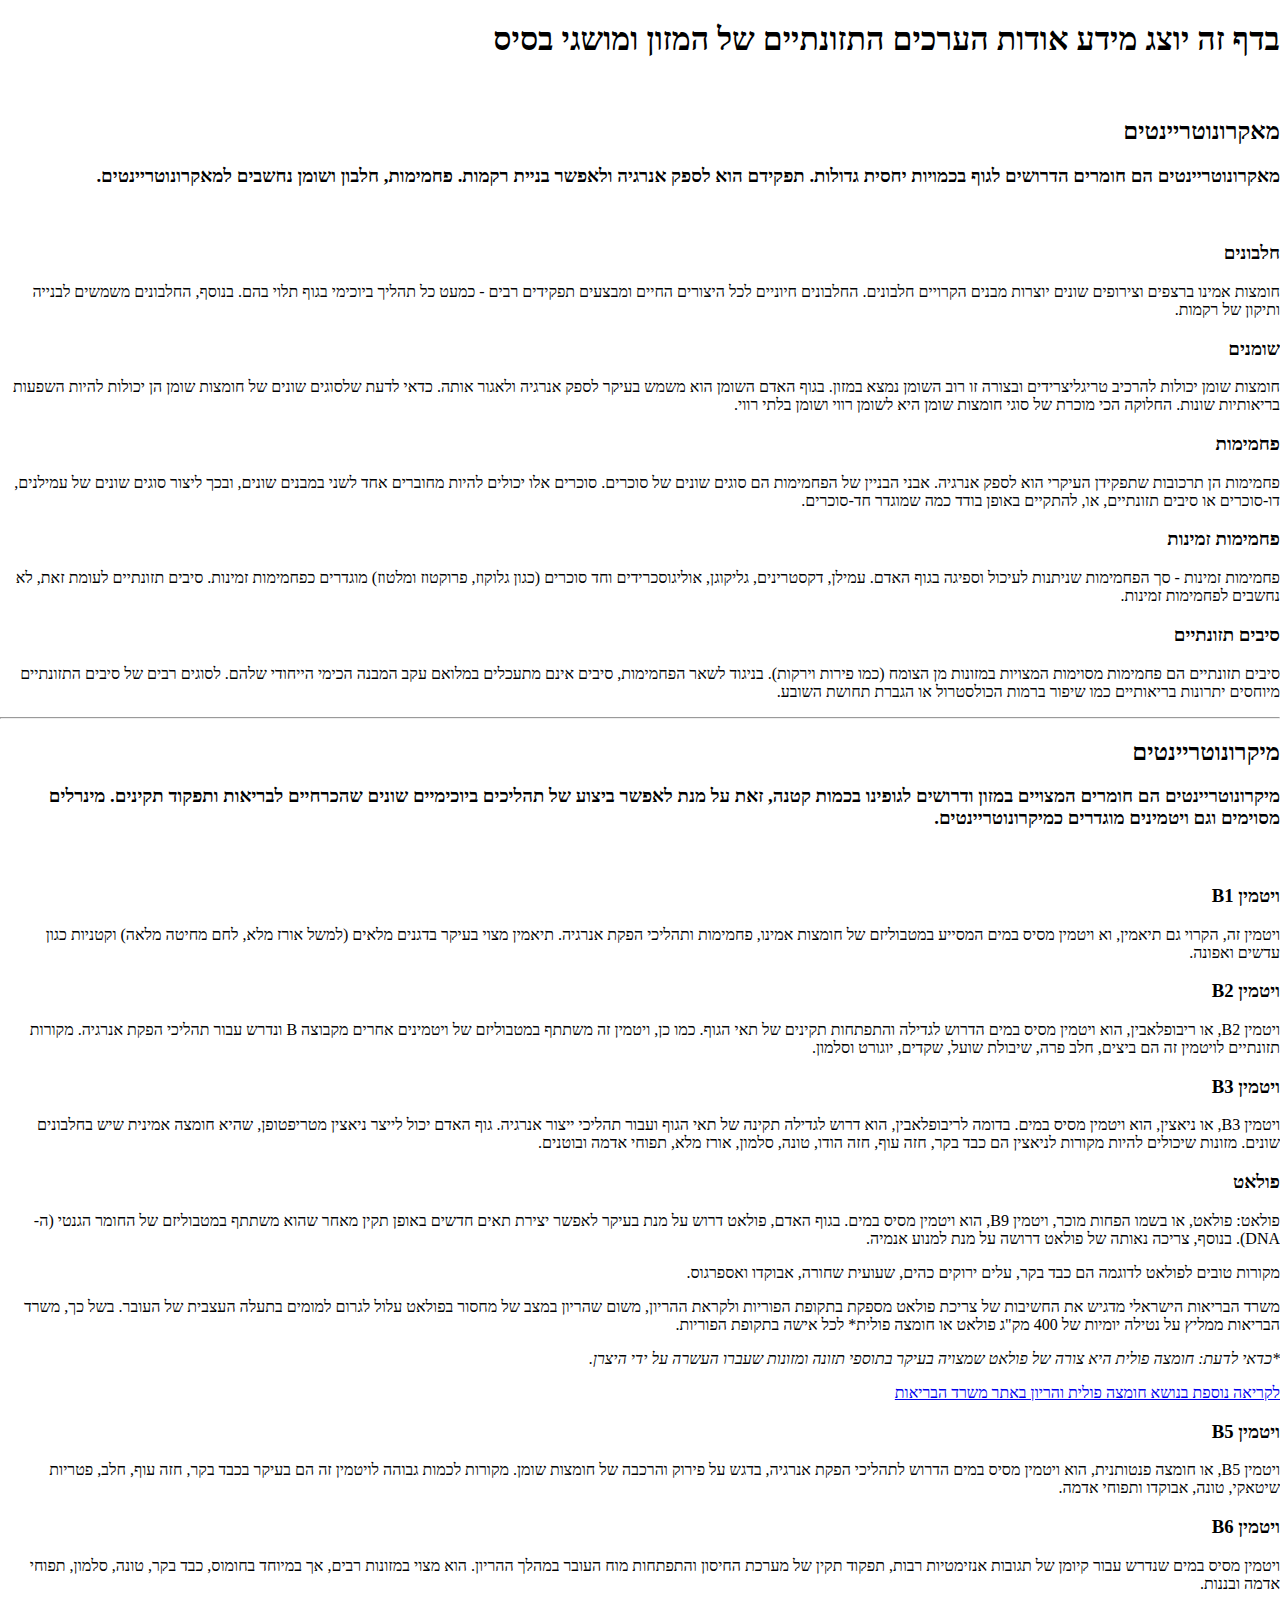
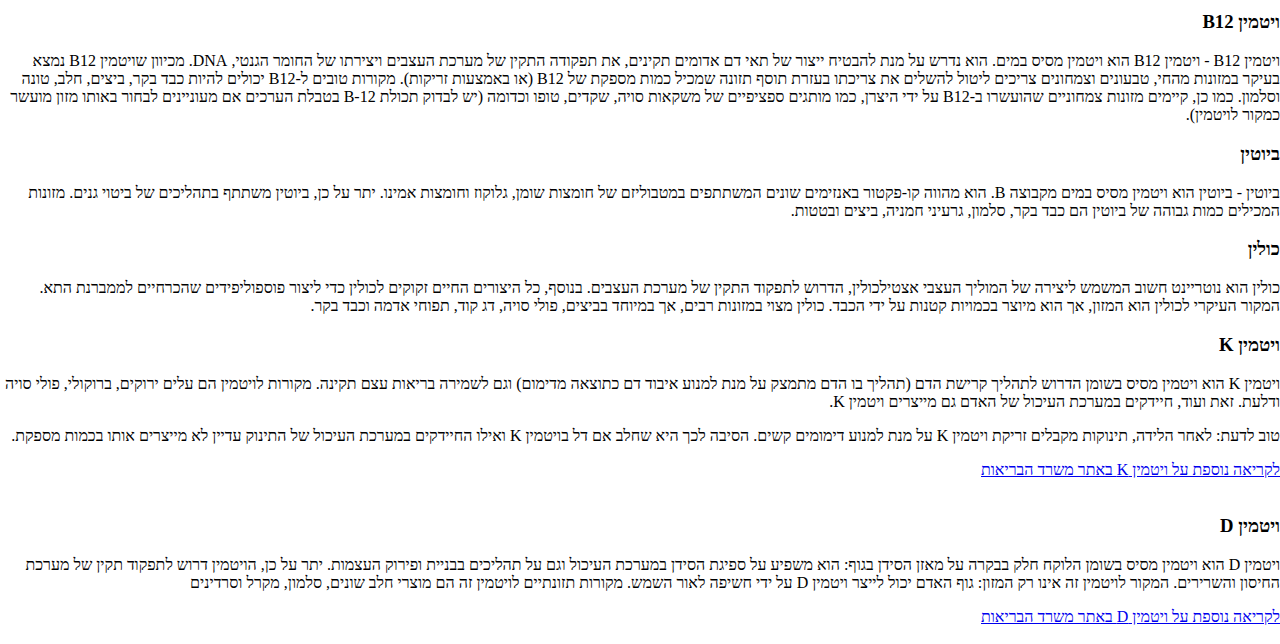
==== index.html @ 9c92abe2 "last yuval changes" ====
<!DOCTYPE html>
<html>

<head>
  <meta charset="utf-8">
  <meta name="viewport" content="width=device-width">
  <title>ויטמינים ומינרלים</title>
  <link href="style.css" rel="stylesheet" type="text/css" />
</head>

<body dir="rtl">
  <h1>בדף זה יוצג מידע אודות הערכים התזונתיים של המזון ומושגי בסיס</h1> <br>
  <h2>מאקרונוטריינטים</h2>
  <h3>מאקרונוטריינטים הם חומרים הדרושים לגוף בכמויות יחסית גדולות. תפקידם הוא לספק אנרגיה ולאפשר בניית רקמות. פחמימות, חלבון ושומן נחשבים למאקרונוטריינטים. 
</h3>
  <br>
  
  <h3>חלבונים</h3>
  <p>חומצות אמינו ברצפים וצירופים שונים יוצרות מבנים הקרויים חלבונים. החלבונים חיוניים לכל היצורים החיים ומבצעים תפקידים רבים - כמעט כל תהליך ביוכימי בגוף תלוי בהם. בנוסף, החלבונים משמשים לבנייה ותיקון של רקמות. </p>
  <h3>שומנים</h3>
  <p> חומצות שומן יכולות להרכיב טריגליצרידים ובצורה זו רוב השומן נמצא במזון. בגוף האדם השומן הוא משמש בעיקר לספק אנרגיה ולאגור אותה. כדאי לדעת שלסוגים שונים של חומצות שומן הן יכולות להיות השפעות בריאותיות שונות. החלוקה הכי מוכרת של סוגי חומצות שומן היא לשומן רווי ושומן בלתי רווי. </p>
  <h3>פחמימות</h3>
  <p>פחמימות הן תרכובות שתפקידן העיקרי הוא לספק אנרגיה. אבני הבניין של הפחמימות הם סוגים שונים של סוכרים. סוכרים אלו יכולים להיות מחוברים אחד לשני במבנים שונים, ובכך ליצור סוגים שונים של עמילנים, דו-סוכרים או סיבים תזונתיים, או, להתקיים באופן בודד כמה שמוגדר חד-סוכרים.  </p>
<h3>פחמימות זמינות</h3>
  <p>פחמימות זמינות - סך הפחמימות שניתנות לעיכול וספיגה בגוף האדם. עמילן, דקסטרינים, גליקוגן, אוליגוסכרידים וחד סוכרים (כגון גלוקוז, פרוקטוז ומלטוז) מוגדרים כפחמימות זמינות. סיבים תזונתיים לעומת זאת, לא נחשבים לפחמימות זמינות.   </p>
  <h3>סיבים תזונתיים</h3>
  <p>סיבים תזונתיים הם פחמימות מסוימות המצויות במזונות מן הצומח (כמו פירות וירקות). בניגוד לשאר הפחמימות, סיבים אינם מתעכלים במלואם עקב המבנה הכימי הייחודי שלהם. לסוגים רבים של סיבים התזונתיים מיוחסים יתרונות בריאותיים כמו שיפור ברמות הכולסטרול או הגברת תחושת השובע.</p>
  
  <hr>
  <h2>מיקרונוטריינטים</h2>
  <h3>מיקרונוטריינטים הם חומרים המצויים במזון ודרושים לגופינו בכמות קטנה, זאת על מנת לאפשר ביצוע של תהליכים ביוכימיים שונים שהכרחיים לבריאות ותפקוד תקינים. מינרלים מסוימים וגם ויטמינים מוגדרים כמיקרונוטריינטים.</h3>
  <br>
  <h3>ויטמין B1</h3>
  <p>ויטמין זה, הקרוי גם תיאמין, וא ויטמין מסיס במים המסייע במטבוליזם של חומצות אמינו, פחמימות ותהליכי הפקת אנרגיה. תיאמין מצוי בעיקר בדגנים מלאים (למשל אורז מלא, לחם מחיטה מלאה) וקטניות כגון עדשים ואפונה.</p>
  <h3>ויטמין B2</h3>
  <p>ויטמין B2, או ריבופלאבין, הוא ויטמין מסיס במים הדרוש לגדילה והתפתחות תקינים של תאי הגוף. כמו כן, ויטמין זה משתתף במטבוליזם של ויטמינים אחרים מקבוצה B ונדרש עבור תהליכי הפקת אנרגיה. מקורות תזונתיים לויטמין זה הם ביצים, חלב פרה, שיבולת שועל, שקדים, יוגורט וסלמון. 
</p>
  <h3>ויטמין B3</h3>
  <p>ויטמין B3, או ניאצין, הוא ויטמין מסיס במים. בדומה לריבופלאבין, הוא דרוש לגדילה תקינה של תאי הגוף ועבור תהליכי ייצור אנרגיה. גוף האדם יכול לייצר ניאצין מטריפטופן, שהיא חומצה אמינית שיש בחלבונים שונים. מזונות שיכולים להיות מקורות לניאצין הם כבד בקר, חזה עוף, חזה הודו, טונה, סלמון, אורז מלא, תפוחי אדמה ובוטנים. </p>
  <h3>פולאט</h3>
  <p>פולאט: פולאט, או בשמו הפחות מוכר, ויטמין B9, הוא ויטמין מסיס במים. בגוף האדם, פולאט דרוש על מנת בעיקר לאפשר יצירת תאים חדשים באופן תקין מאחר שהוא משתתף במטבוליזם של החומר הגנטי (ה-DNA). בנוסף, צריכה נאותה של פולאט דרושה על מנת למנוע אנמיה. 
</p>
  <p>מקורות טובים לפולאט לדוגמה הם כבד בקר, עלים ירוקים כהים, שעועית שחורה, אבוקדו ואספרגוס. 
</p>
  <p>משרד הבריאות הישראלי מדגיש את החשיבות של צריכת פולאט מספקת בתקופת הפוריות ולקראת ההריון, משום שהריון במצב של מחסור בפולאט עלול לגרום למומים בתעלה העצבית של העובר. בשל כך, משרד הבריאות ממליץ על נטילה יומיות של 400 מק"ג פולאט או חומצה פולית* לכל אישה בתקופת הפוריות. 
</p>
  <p><i>*כדאי לדעת: חומצה פולית היא צורה של פולאט שמצויה בעיקר בתוספי תזונה ומזונות שעברו העשרה על ידי היצרן. 
</i></p> 
  <a href="https://www.health.gov.il/Subjects/pregnancy/before_pregnancy/FolicAcid/Pages/Folic_Acid_prevent_fetal_malformations.aspx" target="_blank">לקריאה נוספת בנושא חומצה פולית והריון באתר משרד הבריאות</a>
  <h3>ויטמין B5</h3>
  <p>ויטמין B5, או חומצה פנטותנית, הוא ויטמין מסיס במים הדרוש לתהליכי הפקת אנרגיה, בדגש על פירוק והרכבה של חומצות שומן. מקורות לכמות גבוהה לויטמין זה הם בעיקר בכבד בקר, חזה עוף, חלב, פטריות שיטאקי, טונה, אבוקדו ותפוחי אדמה. 
</p>
  <h3>ויטמין B6</h3>
  <p>ויטמין מסיס במים שנדרש עבור קיומן של תגובות אנזימטיות רבות, תפקוד תקין של מערכת החיסון והתפתחות מוח העובר במהלך ההריון. הוא מצוי במזונות רבים, אך במיוחד בחומוס, כבד בקר, טונה, סלמון, תפוחי אדמה ובננות. </p>
  <h3>ויטמין B12</h3>
  <p>ויטמין B12 - ויטמין B12 הוא ויטמין מסיס במים. הוא נדרש על מנת להבטיח ייצור של תאי דם אדומים תקינים, את תפקודה התקין של מערכת העצבים ויצירתו של החומר הגנטי, DNA. מכיוון שויטמין B12 נמצא בעיקר במזונות מהחי, טבעונים וצמחונים צריכים ליטול להשלים את צריכתו בעזרת תוסף תזונה שמכיל כמות מספקת של B12 (או באמצעות זריקות). מקורות טובים ל-B12 יכולים להיות כבד בקר, ביצים, חלב, טונה וסלמון. כמו כן, קיימים מזונות צמחוניים שהועשרו ב-B12 על ידי היצרן, כמו מותגים ספציפיים של משקאות סויה, שקדים, טופו וכדומה (יש לבדוק תכולת B-12 בטבלת הערכים אם מעוניינים לבחור באותו מזון מועשר כמקור לויטמין).</p>
  <h3>ביוטין</h3>
  <p>ביוטין - ביוטין הוא ויטמין מסיס במים מקבוצה B. הוא מהווה קו-פקטור באנזימים שונים המשתתפים במטבוליזם של חומצות שומן, גלוקוז וחומצות אמינו. יתר על כן, ביוטין משתתף בתהליכים של ביטוי גנים. 
מזונות המכילים כמות גבוהה של ביוטין הם כבד בקר, סלמון, גרעיני חמניה, ביצים ובטטות.  
</p>
  <h3>כולין</h3>
  <p>כולין הוא נוטריינט חשוב המשמש ליצירה של המוליך העצבי אצטילכולין, הדרוש לתפקוד התקין של מערכת העצבים. בנוסף, כל היצורים החיים זקוקים לכולין כדי ליצור פוספוליפידים שהכרחיים לממברנת התא. המקור העיקרי לכולין הוא המזון, אך הוא מיוצר בכמויות קטנות על ידי הכבד. כולין מצוי במזונות רבים, אך במיוחד בביצים, פולי סויה, דג קוד, תפוחי אדמה וכבד בקר.</p>
  <h3>ויטמין K</h3>
  <p>ויטמין K הוא ויטמין מסיס בשומן הדרוש לתהליך קרישת הדם (תהליך בו הדם מתמצק על מנת למנוע איבוד דם כתוצאה מדימום) וגם לשמירה בריאות עצם תקינה. 
מקורות לויטמין הם עלים ירוקים, ברוקולי, פולי סויה ודלעת. זאת ועוד, חיידקים במערכת העיכול של האדם גם מייצרים ויטמין K.
</p>
  <p>טוב לדעת: לאחר הלידה, תינוקות מקבלים זריקת ויטמין K על מנת למנוע דימומים קשים. הסיבה לכך היא שחלב אם דל בויטמין K ואילו החיידקים במערכת העיכול של התינוק עדיין לא מייצרים אותו בכמות מספקת.</p>
  <a href="https://www.health.gov.il/Subjects/pregnancy/Childbirth/birthday/Pages/vitamin_k.aspx" target="_blank">לקריאה נוספת על ויטמין K באתר משרד הבריאות</a>
  <br><br>
  <h3>ויטמין D</h3>
  <p>ויטמין D הוא ויטמין מסיס בשומן הלוקח חלק בבקרה על מאזן הסידן בגוף: הוא משפיע על ספיגת הסידן במערכת העיכול וגם על תהליכים בבניית ופירוק העצמות. יתר על כן, הויטמין דרוש לתפקוד תקין של מערכת החיסון והשרירים. המקור לויטמין זה אינו רק המזון: גוף האדם יכול לייצר ויטמין D על ידי חשיפה לאור השמש. מקורות תזונתיים לויטמין זה הם מוצרי חלב שונים, סלמון, מקרל וסרדינים</p>
  <a href="https://www.health.gov.il/Subjects/infants/care/Pages/VitaminD.aspx" target="_blank">לקריאה נוספת על ויטמין D באתר משרד הבריאות</a>
  <br> <br>
  
  <script src="script.js"></script>
</body>

</html>
---- style.css ----
html, body {
  height: 100%;
  width: 100%;
}
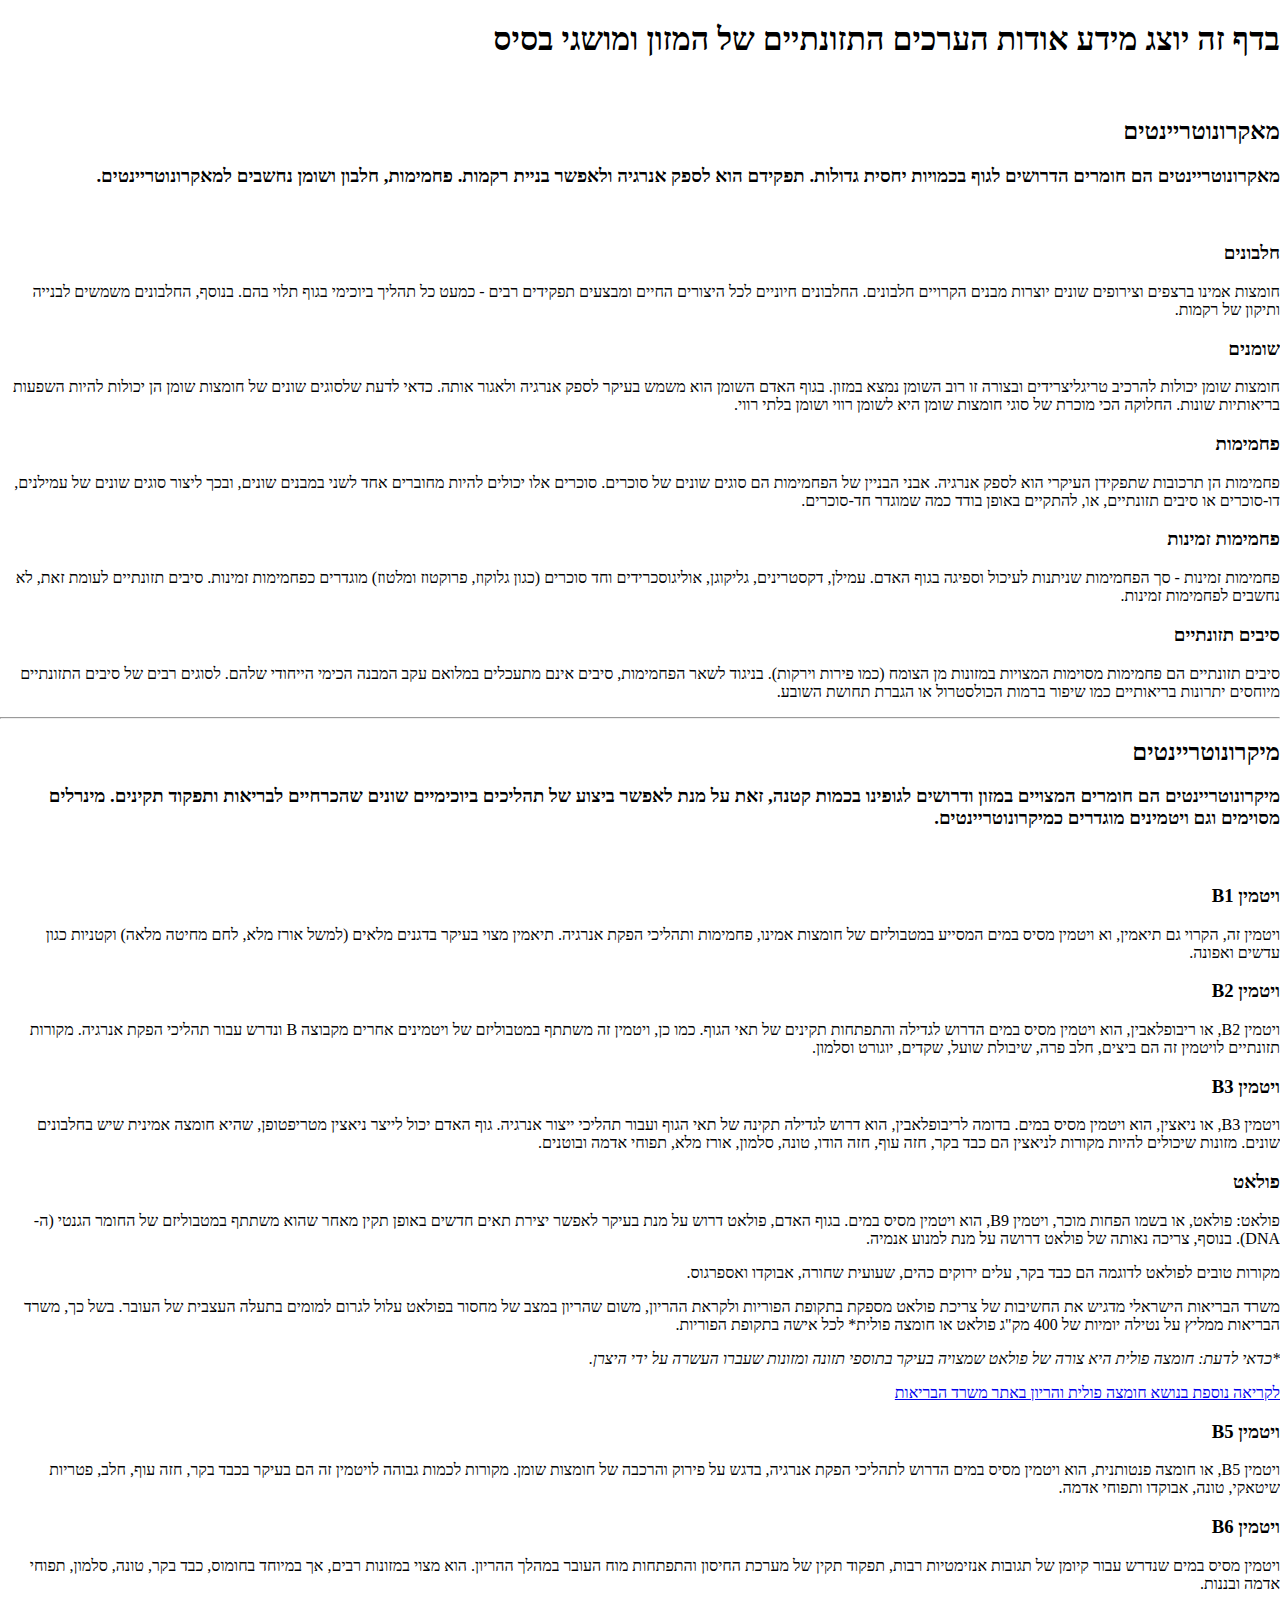
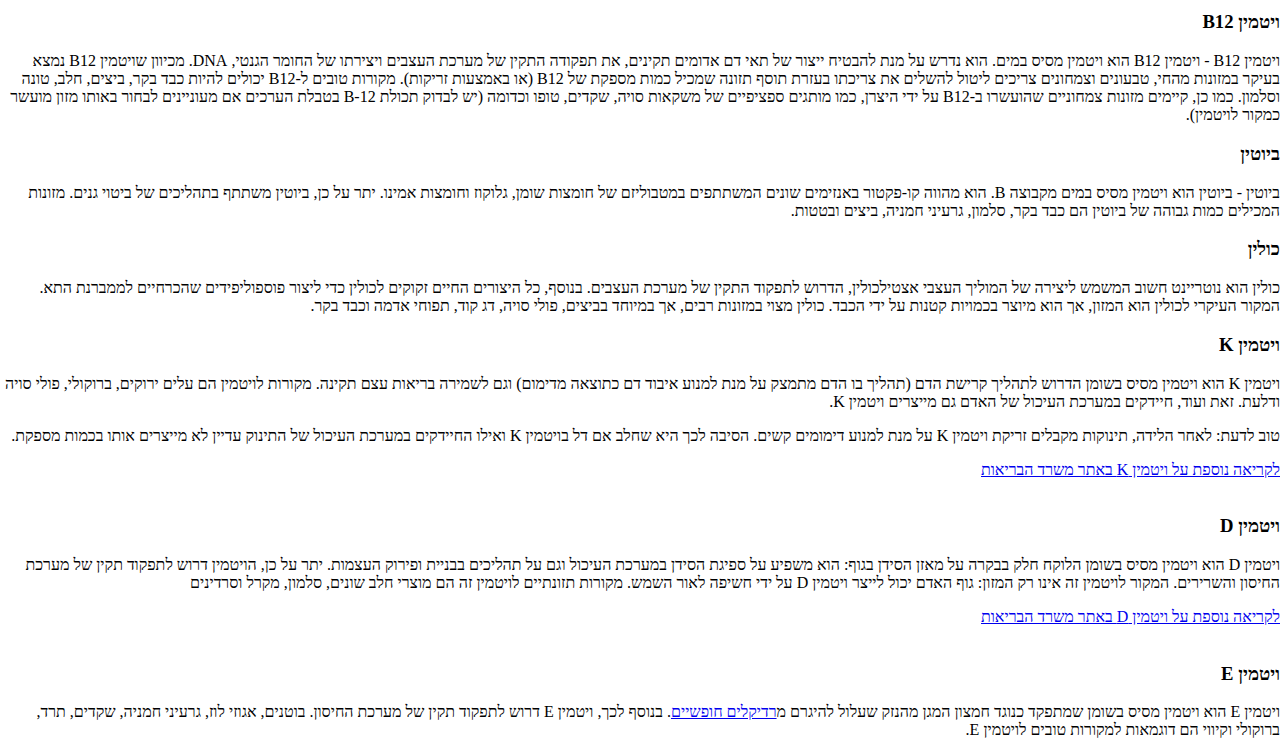
==== commit 89bcb6b4: "added vitamin E info with link to wikipedia article on free radicals." ====
--- a/index.html
+++ b/index.html
@@ -25,7 +25,6 @@
   <p>פחמימות זמינות - סך הפחמימות שניתנות לעיכול וספיגה בגוף האדם. עמילן, דקסטרינים, גליקוגן, אוליגוסכרידים וחד סוכרים (כגון גלוקוז, פרוקטוז ומלטוז) מוגדרים כפחמימות זמינות. סיבים תזונתיים לעומת זאת, לא נחשבים לפחמימות זמינות.   </p>
   <h3>סיבים תזונתיים</h3>
   <p>סיבים תזונתיים הם פחמימות מסוימות המצויות במזונות מן הצומח (כמו פירות וירקות). בניגוד לשאר הפחמימות, סיבים אינם מתעכלים במלואם עקב המבנה הכימי הייחודי שלהם. לסוגים רבים של סיבים התזונתיים מיוחסים יתרונות בריאותיים כמו שיפור ברמות הכולסטרול או הגברת תחושת השובע.</p>
-  
   <hr>
   <h2>מיקרונוטריינטים</h2>
   <h3>מיקרונוטריינטים הם חומרים המצויים במזון ודרושים לגופינו בכמות קטנה, זאת על מנת לאפשר ביצוע של תהליכים ביוכימיים שונים שהכרחיים לבריאות ותפקוד תקינים. מינרלים מסוימים וגם ויטמינים מוגדרים כמיקרונוטריינטים.</h3>
@@ -71,6 +70,14 @@
   <p>ויטמין D הוא ויטמין מסיס בשומן הלוקח חלק בבקרה על מאזן הסידן בגוף: הוא משפיע על ספיגת הסידן במערכת העיכול וגם על תהליכים בבניית ופירוק העצמות. יתר על כן, הויטמין דרוש לתפקוד תקין של מערכת החיסון והשרירים. המקור לויטמין זה אינו רק המזון: גוף האדם יכול לייצר ויטמין D על ידי חשיפה לאור השמש. מקורות תזונתיים לויטמין זה הם מוצרי חלב שונים, סלמון, מקרל וסרדינים</p>
   <a href="https://www.health.gov.il/Subjects/infants/care/Pages/VitaminD.aspx" target="_blank">לקריאה נוספת על ויטמין D באתר משרד הבריאות</a>
   <br> <br>
+  <h3>ויטמין E</h3>
+  <p>ויטמין E הוא ויטמין מסיס בשומן שמתפקד כנוגד חמצון המגן מהנזק שעלול להיגרם מ<a href="https://he.wikipedia.org/wiki/%D7%A8%D7%93%D7%99%D7%A7%D7%9C%D7%99%D7%9D_%D7%97%D7%95%D7%A4%D7%A9%D7%99%D7%99%D7%9D" target="_blank">רדיקלים חופשיים</a>. בנוסף לכך, ויטמין E דרוש לתפקוד תקין של מערכת החיסון. בוטנים, אגוזי לוז, גרעיני חמניה, שקדים, תרד, ברוקולי וקיווי הם דוגמאות למקורות טובים לויטמין E. 
+</p>
+  
+  
+  
+  
+  
   
   <script src="script.js"></script>
 </body>
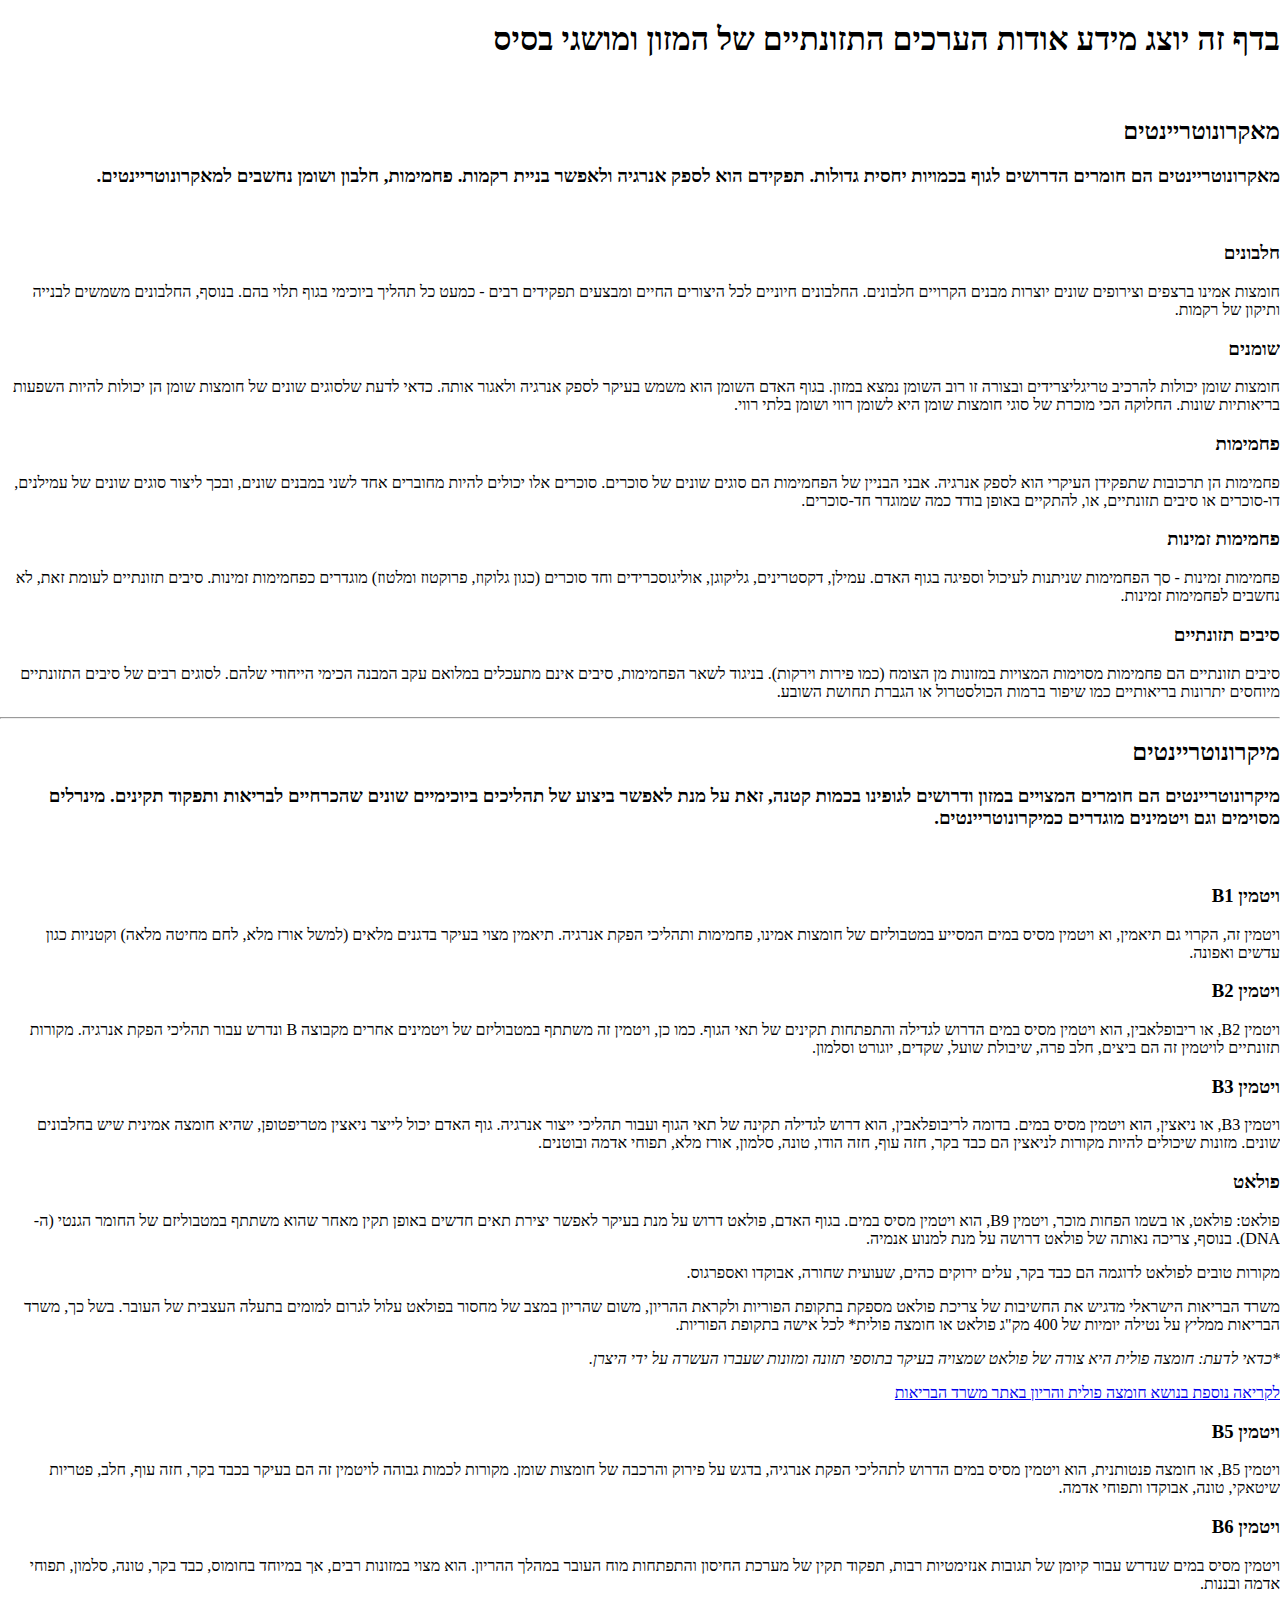
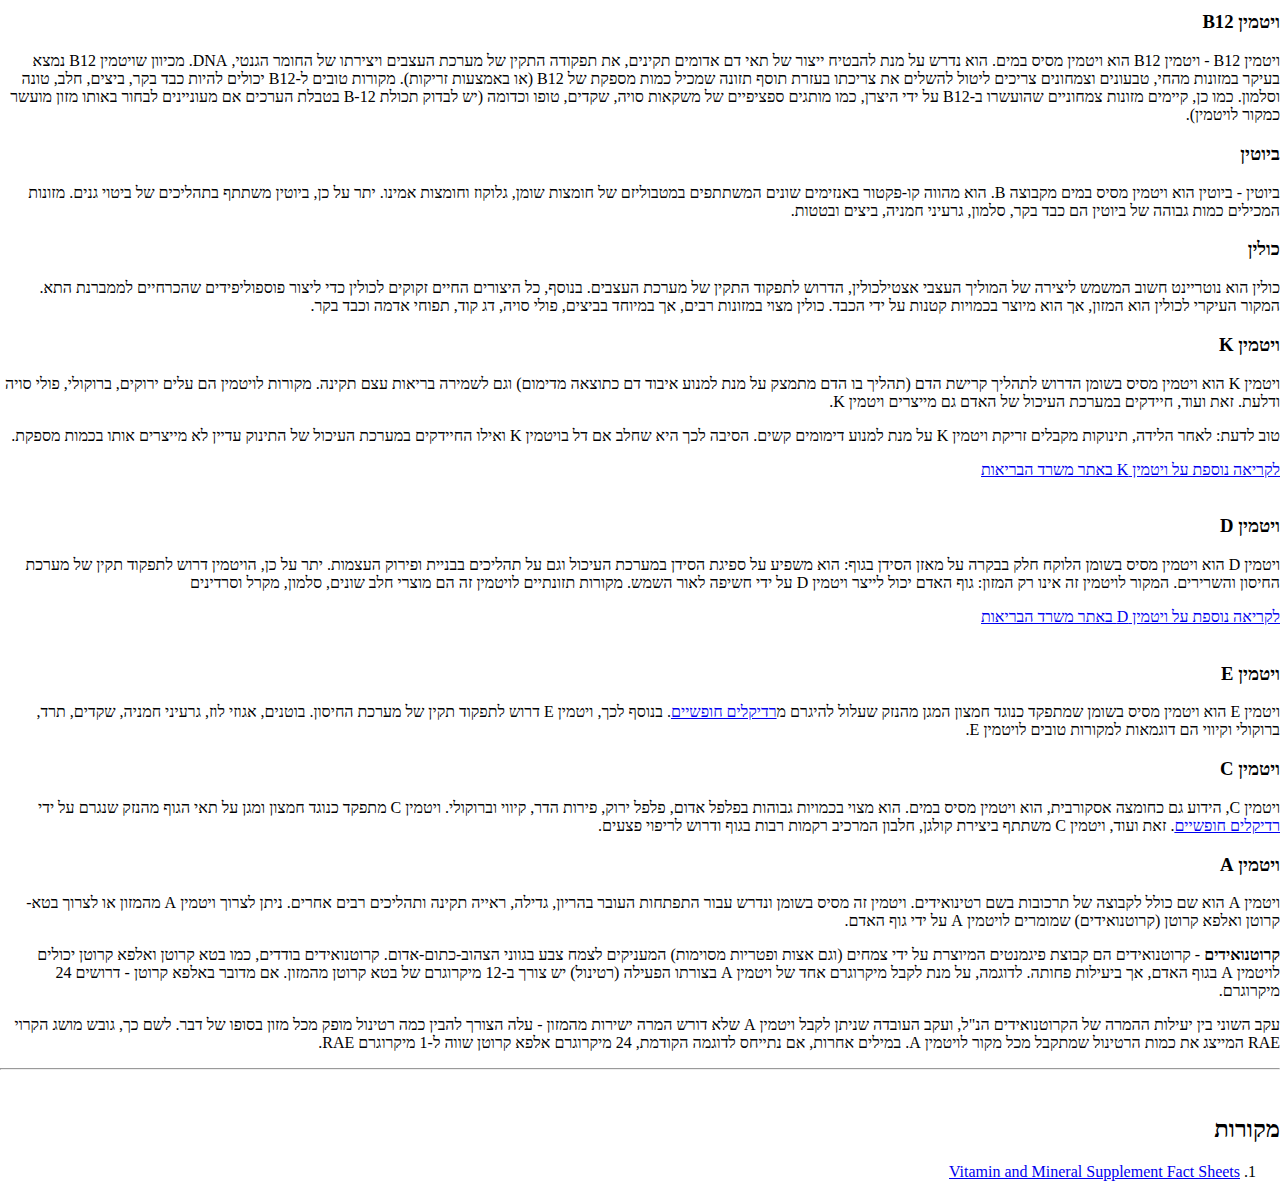
==== commit a0d8074e: "vitamin a info + reference list added" ====
--- a/index.html
+++ b/index.html
@@ -73,7 +73,19 @@
   <h3>ויטמין E</h3>
   <p>ויטמין E הוא ויטמין מסיס בשומן שמתפקד כנוגד חמצון המגן מהנזק שעלול להיגרם מ<a href="https://he.wikipedia.org/wiki/%D7%A8%D7%93%D7%99%D7%A7%D7%9C%D7%99%D7%9D_%D7%97%D7%95%D7%A4%D7%A9%D7%99%D7%99%D7%9D" target="_blank">רדיקלים חופשיים</a>. בנוסף לכך, ויטמין E דרוש לתפקוד תקין של מערכת החיסון. בוטנים, אגוזי לוז, גרעיני חמניה, שקדים, תרד, ברוקולי וקיווי הם דוגמאות למקורות טובים לויטמין E. 
 </p>
-  
+  <h3>ויטמין C</h3>
+  <p>ויטמין C, הידוע גם כחומצה אסקורבית, הוא ויטמין מסיס במים. הוא מצוי בכמויות גבוהות בפלפל אדום, פלפל ירוק, פירות הדר, קיווי וברוקולי. ויטמין C מתפקד כנוגד חמצון ומגן על תאי הגוף מהנזק שנגרם על ידי <a href="https://he.wikipedia.org/wiki/%D7%A8%D7%93%D7%99%D7%A7%D7%9C%D7%99%D7%9D_%D7%97%D7%95%D7%A4%D7%A9%D7%99%D7%99%D7%9D" target="_blank">רדיקלים חופשיים</a>. זאת ועוד, ויטמין C משתתף ביצירת קולגן, חלבון המרכיב רקמות רבות בגוף ודרוש לריפוי פצעים.</p>
+  <h3>ויטמין A</h3>
+  <p>ויטמין A הוא שם כולל לקבוצה של תרכובות בשם רטינואידים. ויטמין זה מסיס בשומן ונדרש עבור התפתחות העובר בהריון, גדילה, ראייה תקינה ותהליכים רבים אחרים. ניתן לצרוך ויטמין A מהמזון או לצרוך בטא-קרוטן ואלפא קרוטן (קרוטנואידים) שמומרים לויטמין A על ידי גוף האדם. </p>
+  <p><strong>קרוטנואידים</strong> - קרוטנואידים הם קבוצת פיגמנטים המיוצרת על ידי צמחים (וגם אצות ופטריות מסוימות) המעניקים לצמח צבע בגווני הצהוב-כתום-אדום. קרוטנואידים בודדים, כמו בטא קרוטן ואלפא קרוטן יכולים לויטמין A בגוף האדם, אך ביעילות פחותה. לדוגמה, על מנת לקבל מיקרוגרם אחד של ויטמין A בצורתו הפעילה (רטינול) יש צורך ב-12 מיקרוגרם של בטא קרוטן מהמזון. אם מדובר באלפא קרוטן - דרושים 24 מיקרוגרם. </p>
+  <p>עקב השוני בין יעילות ההמרה של הקרוטנואידים הנ"ל, ועקב העובדה שניתן לקבל ויטמין A שלא דורש המרה ישירות מהמזון - עלה הצורך להבין כמה רטינול מופק מכל מזון בסופו של דבר. לשם כך, גובש מושג הקרוי RAE המייצג את כמות הרטינול שמתקבל מכל מקור לויטמין A. במילים אחרות, אם נתייחס לדוגמה הקודמת, 24 מיקרוגרם אלפא קרוטן שווה ל-1 מיקרוגרם RAE. 
+</p>
+  <hr><br>
+  <h2>מקורות</h2>
+  <ol>
+    <li><a href="https://ods.od.nih.gov/factsheets/list-VitaminsMinerals/" target="_blank">Vitamin and Mineral Supplement Fact Sheets
+</a></li>
+  </ol>
   
   
   
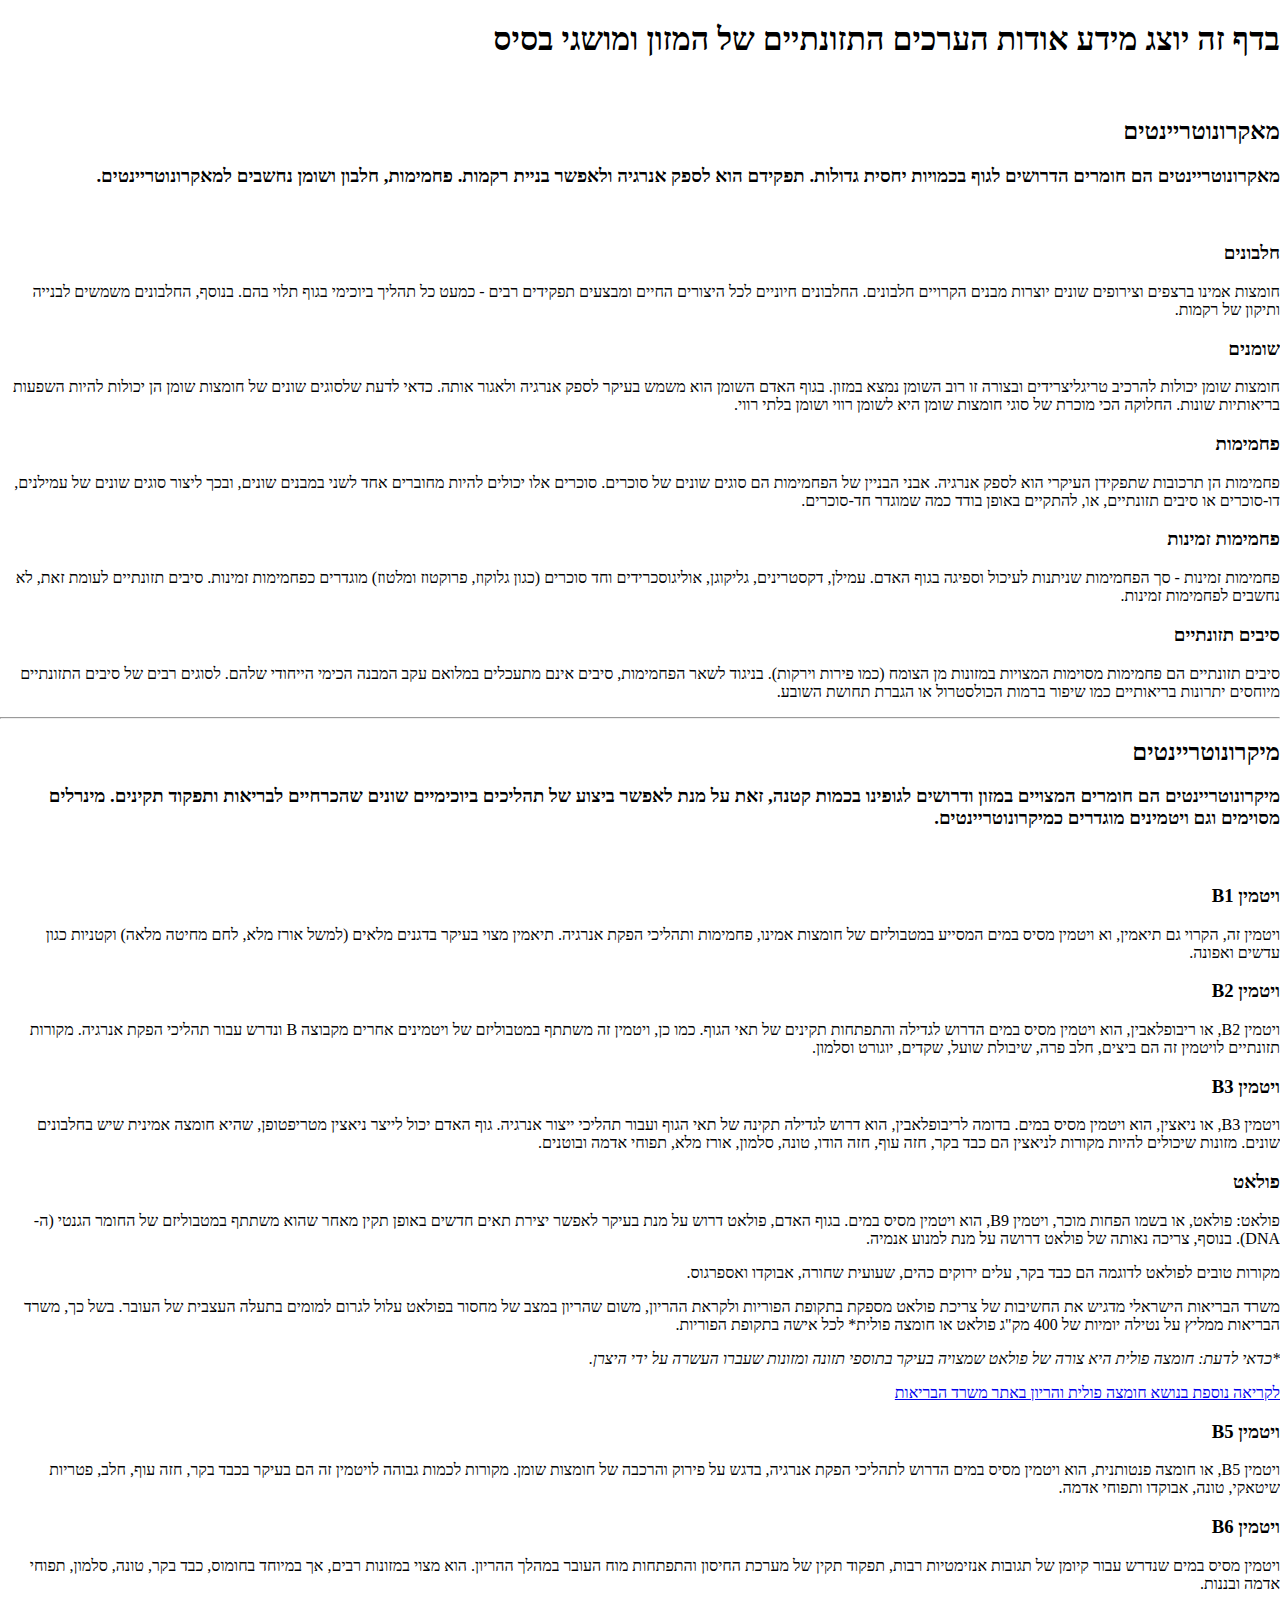
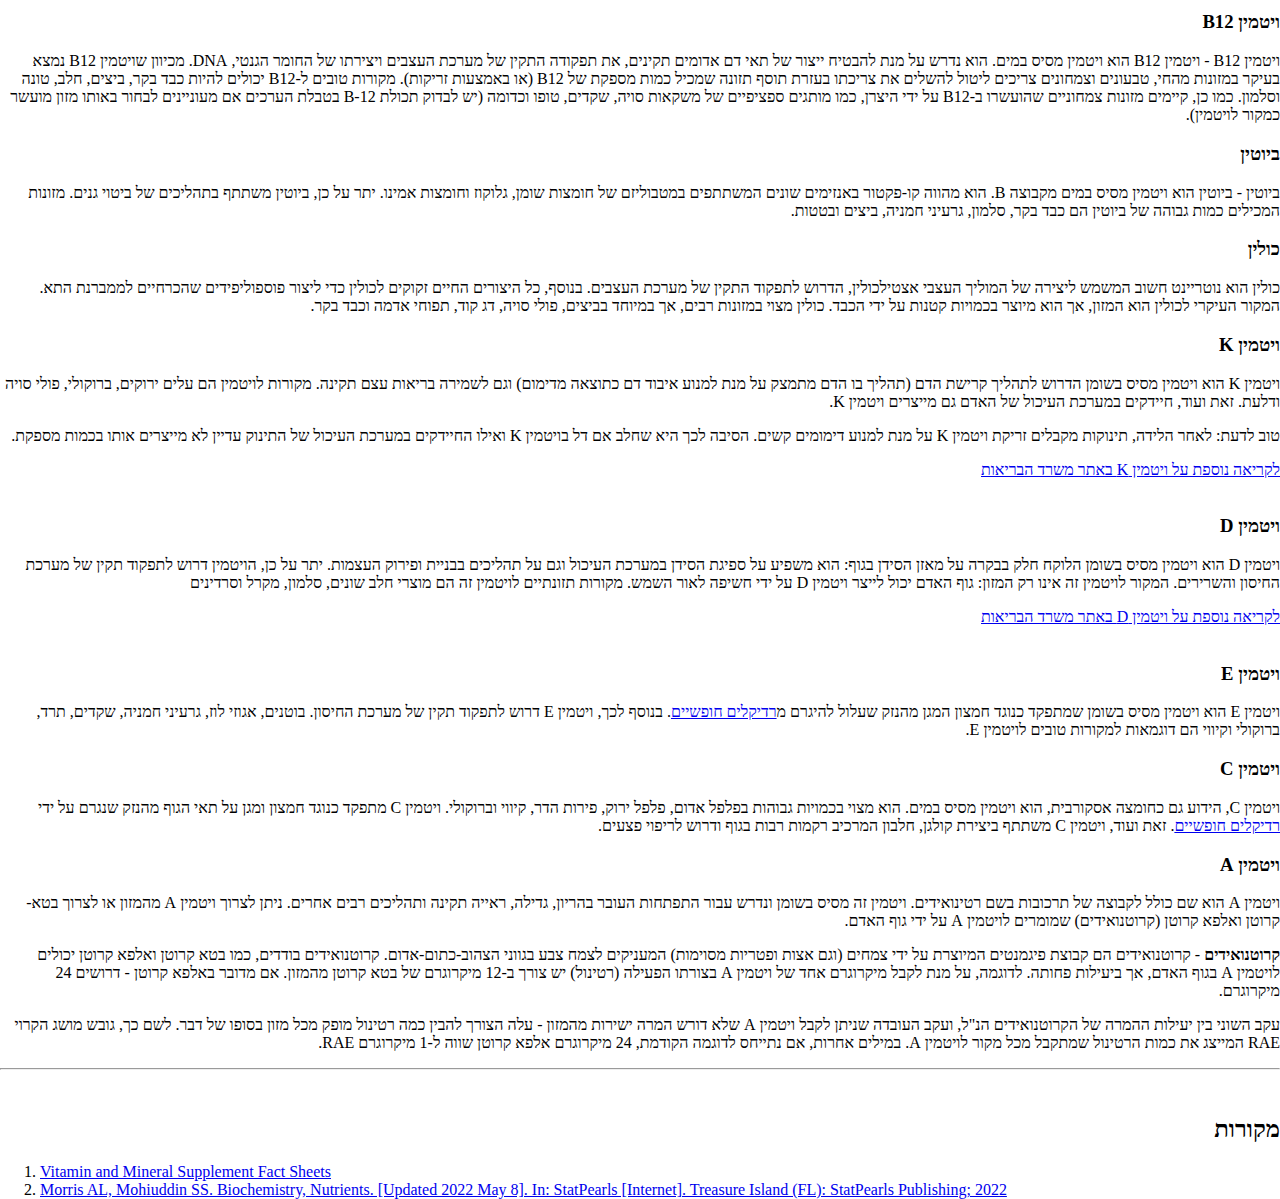
==== commit 68013beb: "added 1 more refernce to the list, changed direction of text of references list - now it is left to " ====
--- a/index.html
+++ b/index.html
@@ -82,8 +82,10 @@
 </p>
   <hr><br>
   <h2>מקורות</h2>
-  <ol>
+  <ol><ol dir="ltr">
     <li><a href="https://ods.od.nih.gov/factsheets/list-VitaminsMinerals/" target="_blank">Vitamin and Mineral Supplement Fact Sheets
+</a></li>
+    <li><a href="https://www.ncbi.nlm.nih.gov/books/NBK554545/" target="_blank">Morris AL, Mohiuddin SS. Biochemistry, Nutrients. [Updated 2022 May 8]. In: StatPearls [Internet]. Treasure Island (FL): StatPearls Publishing; 2022
 </a></li>
   </ol>
   
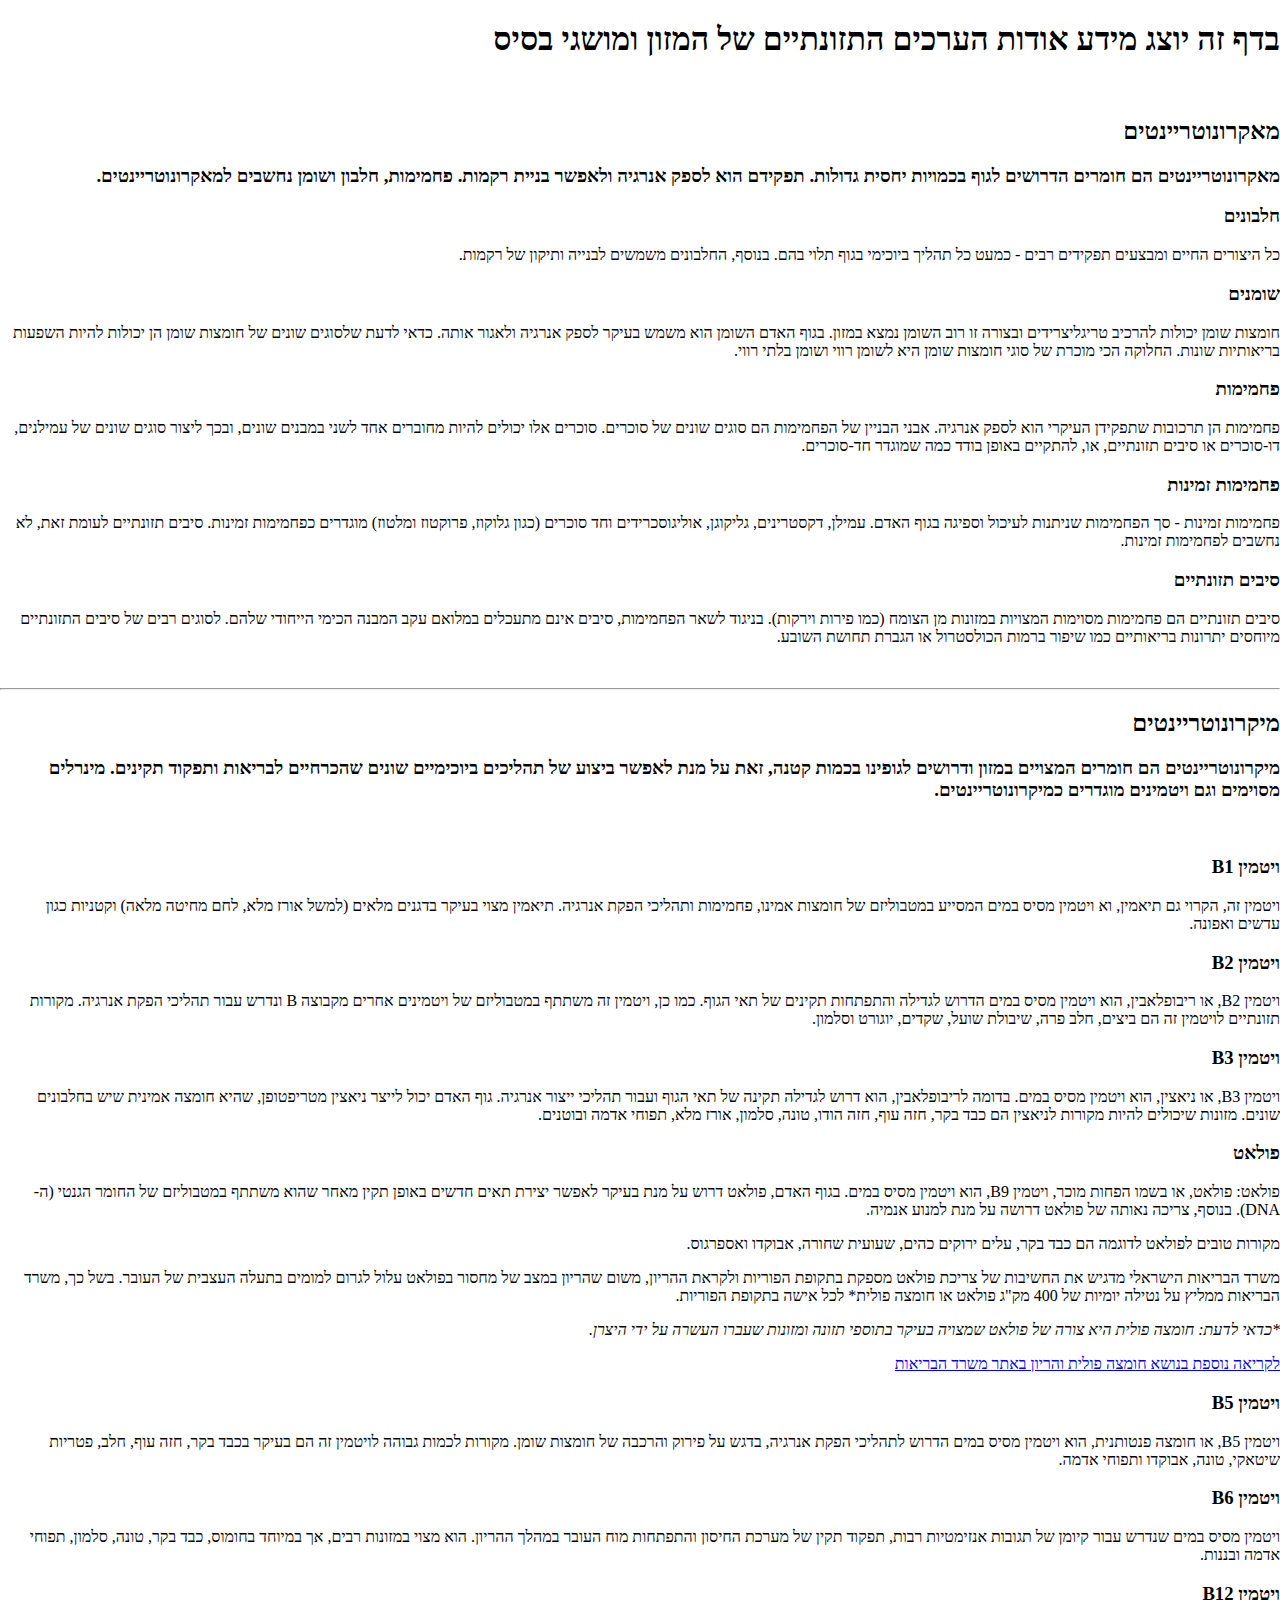
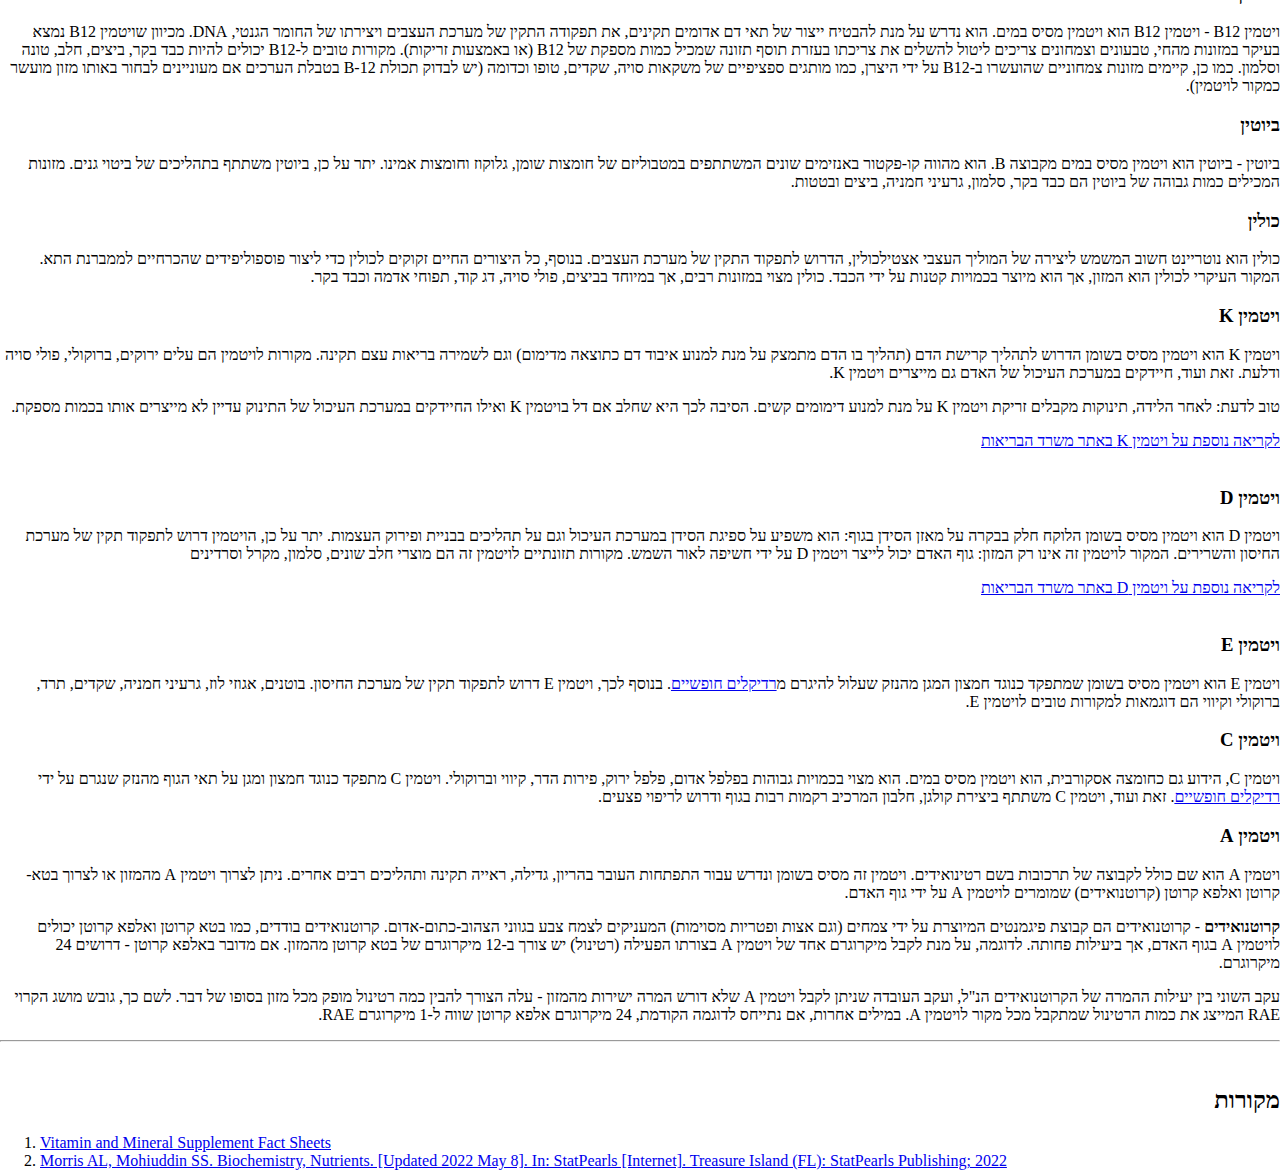
==== commit 5ee40d92: "add yuval changes" ====
--- a/index.html
+++ b/index.html
@@ -9,22 +9,49 @@
 </head>
 
 <body dir="rtl">
-  <h1>בדף זה יוצג מידע אודות הערכים התזונתיים של המזון ומושגי בסיס</h1> <br>
-  <h2>מאקרונוטריינטים</h2>
-  <h3>מאקרונוטריינטים הם חומרים הדרושים לגוף בכמויות יחסית גדולות. תפקידם הוא לספק אנרגיה ולאפשר בניית רקמות. פחמימות, חלבון ושומן נחשבים למאקרונוטריינטים. 
-</h3>
+ 
+  <!-- head short discption what this site is about -->
+  <div class="main-title">
+    <h1>בדף זה יוצג מידע אודות הערכים התזונתיים של המזון ומושגי בסיס</h1> <br>
+  </div>
+
+
+  <!-- macronutrient main-sub-heading -->
+  <section>
+    <!-- main description of macronutrient -->
+    <div class="heading-macronutrient">
+      <div class="main-sub-heading title-macronutrient">
+        <h2>מאקרונוטריינטים</h2>
+      </div>
+      <div class="macro-description">
+        <h3>מאקרונוטריינטים הם חומרים הדרושים לגוף בכמויות יחסית גדולות. תפקידם הוא לספק אנרגיה ולאפשר בניית רקמות. פחמימות, חלבון ושומן נחשבים למאקרונוטריינטים.</h3>
+      </div> 
+    </div>
+    
+    
+    <!-- components of macronutrients -->
+    <!-- protein -->
+    <h3>חלבונים</h3>
+    <p>כל היצורים החיים ומבצעים תפקידים רבים - כמעט כל תהליך ביוכימי בגוף תלוי בהם. בנוסף, החלבונים משמשים לבנייה ותיקון של רקמות.</p>
+    
+    <!-- fats -->
+    <h3>שומנים</h3>
+    <p> חומצות שומן יכולות להרכיב טריגליצרידים ובצורה זו רוב השומן נמצא במזון. בגוף האדם השומן הוא משמש בעיקר לספק אנרגיה ולאגור אותה. כדאי לדעת שלסוגים שונים של חומצות שומן הן יכולות להיות השפעות בריאותיות שונות. החלוקה הכי מוכרת של סוגי חומצות שומן היא לשומן רווי ושומן בלתי רווי. </p>
+    
+    <!-- carbs -->
+    <h3>פחמימות</h3>
+    <p>פחמימות הן תרכובות שתפקידן העיקרי הוא לספק אנרגיה. אבני הבניין של הפחמימות הם סוגים שונים של סוכרים. סוכרים אלו יכולים להיות מחוברים אחד לשני במבנים שונים, ובכך ליצור סוגים שונים של עמילנים, דו-סוכרים או סיבים תזונתיים, או, להתקיים באופן בודד כמה שמוגדר חד-סוכרים.  </p>
+    
+    <!-- avilable carbs -->
+    <h3>פחמימות זמינות</h3>
+    <p>פחמימות זמינות - סך הפחמימות שניתנות לעיכול וספיגה בגוף האדם. עמילן, דקסטרינים, גליקוגן, אוליגוסכרידים וחד סוכרים (כגון גלוקוז, פרוקטוז ומלטוז) מוגדרים כפחמימות זמינות. סיבים תזונתיים לעומת זאת, לא נחשבים לפחמימות זמינות.   </p>
+    
+    <!-- fiber -->
+    <h3>סיבים תזונתיים</h3>
+    <p>סיבים תזונתיים הם פחמימות מסוימות המצויות במזונות מן הצומח (כמו פירות וירקות). בניגוד לשאר הפחמימות, סיבים אינם מתעכלים במלואם עקב המבנה הכימי הייחודי שלהם. לסוגים רבים של סיבים התזונתיים מיוחסים יתרונות בריאותיים כמו שיפור ברמות הכולסטרול או הגברת תחושת השובע.</p>
+  </section>
   <br>
   
-  <h3>חלבונים</h3>
-  <p>חומצות אמינו ברצפים וצירופים שונים יוצרות מבנים הקרויים חלבונים. החלבונים חיוניים לכל היצורים החיים ומבצעים תפקידים רבים - כמעט כל תהליך ביוכימי בגוף תלוי בהם. בנוסף, החלבונים משמשים לבנייה ותיקון של רקמות. </p>
-  <h3>שומנים</h3>
-  <p> חומצות שומן יכולות להרכיב טריגליצרידים ובצורה זו רוב השומן נמצא במזון. בגוף האדם השומן הוא משמש בעיקר לספק אנרגיה ולאגור אותה. כדאי לדעת שלסוגים שונים של חומצות שומן הן יכולות להיות השפעות בריאותיות שונות. החלוקה הכי מוכרת של סוגי חומצות שומן היא לשומן רווי ושומן בלתי רווי. </p>
-  <h3>פחמימות</h3>
-  <p>פחמימות הן תרכובות שתפקידן העיקרי הוא לספק אנרגיה. אבני הבניין של הפחמימות הם סוגים שונים של סוכרים. סוכרים אלו יכולים להיות מחוברים אחד לשני במבנים שונים, ובכך ליצור סוגים שונים של עמילנים, דו-סוכרים או סיבים תזונתיים, או, להתקיים באופן בודד כמה שמוגדר חד-סוכרים.  </p>
-<h3>פחמימות זמינות</h3>
-  <p>פחמימות זמינות - סך הפחמימות שניתנות לעיכול וספיגה בגוף האדם. עמילן, דקסטרינים, גליקוגן, אוליגוסכרידים וחד סוכרים (כגון גלוקוז, פרוקטוז ומלטוז) מוגדרים כפחמימות זמינות. סיבים תזונתיים לעומת זאת, לא נחשבים לפחמימות זמינות.   </p>
-  <h3>סיבים תזונתיים</h3>
-  <p>סיבים תזונתיים הם פחמימות מסוימות המצויות במזונות מן הצומח (כמו פירות וירקות). בניגוד לשאר הפחמימות, סיבים אינם מתעכלים במלואם עקב המבנה הכימי הייחודי שלהם. לסוגים רבים של סיבים התזונתיים מיוחסים יתרונות בריאותיים כמו שיפור ברמות הכולסטרול או הגברת תחושת השובע.</p>
   <hr>
   <h2>מיקרונוטריינטים</h2>
   <h3>מיקרונוטריינטים הם חומרים המצויים במזון ודרושים לגופינו בכמות קטנה, זאת על מנת לאפשר ביצוע של תהליכים ביוכימיים שונים שהכרחיים לבריאות ותפקוד תקינים. מינרלים מסוימים וגם ויטמינים מוגדרים כמיקרונוטריינטים.</h3>
@@ -92,7 +119,6 @@
   
   
   
-  
   <script src="script.js"></script>
 </body>
 
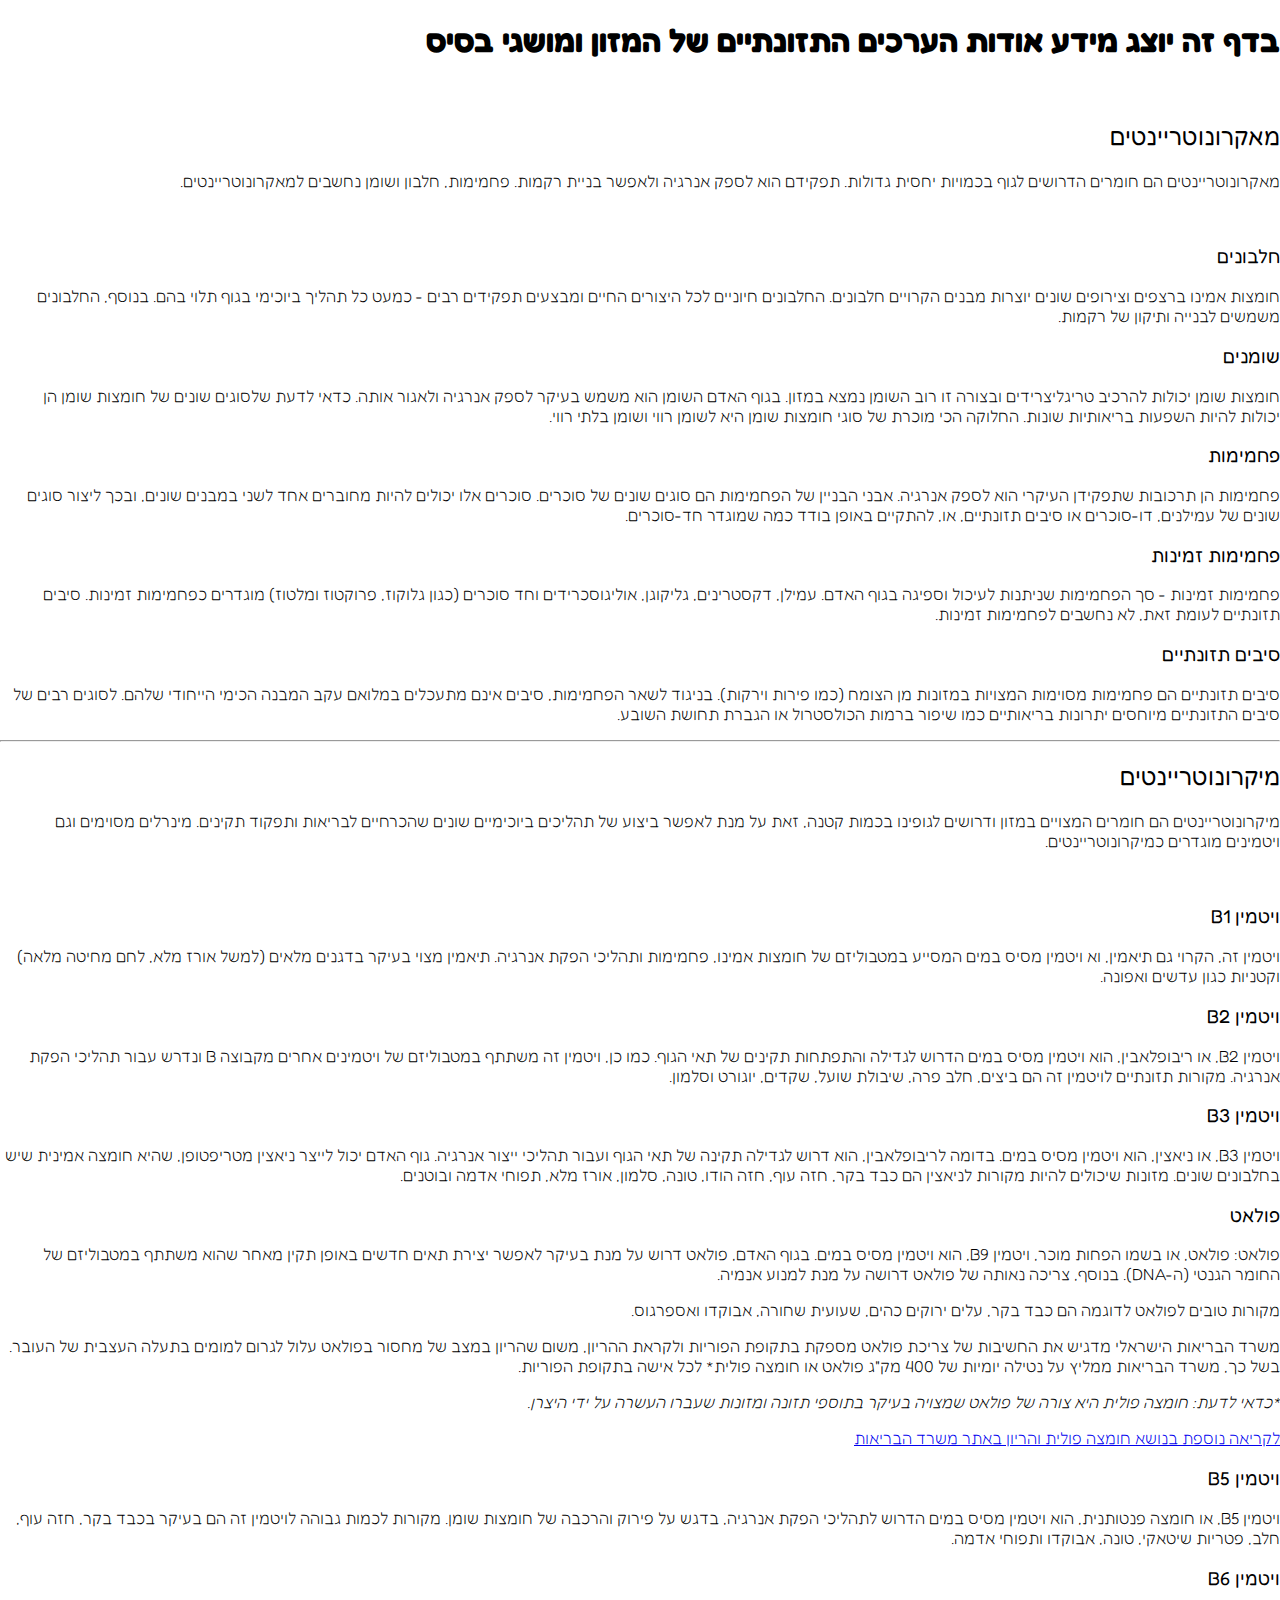
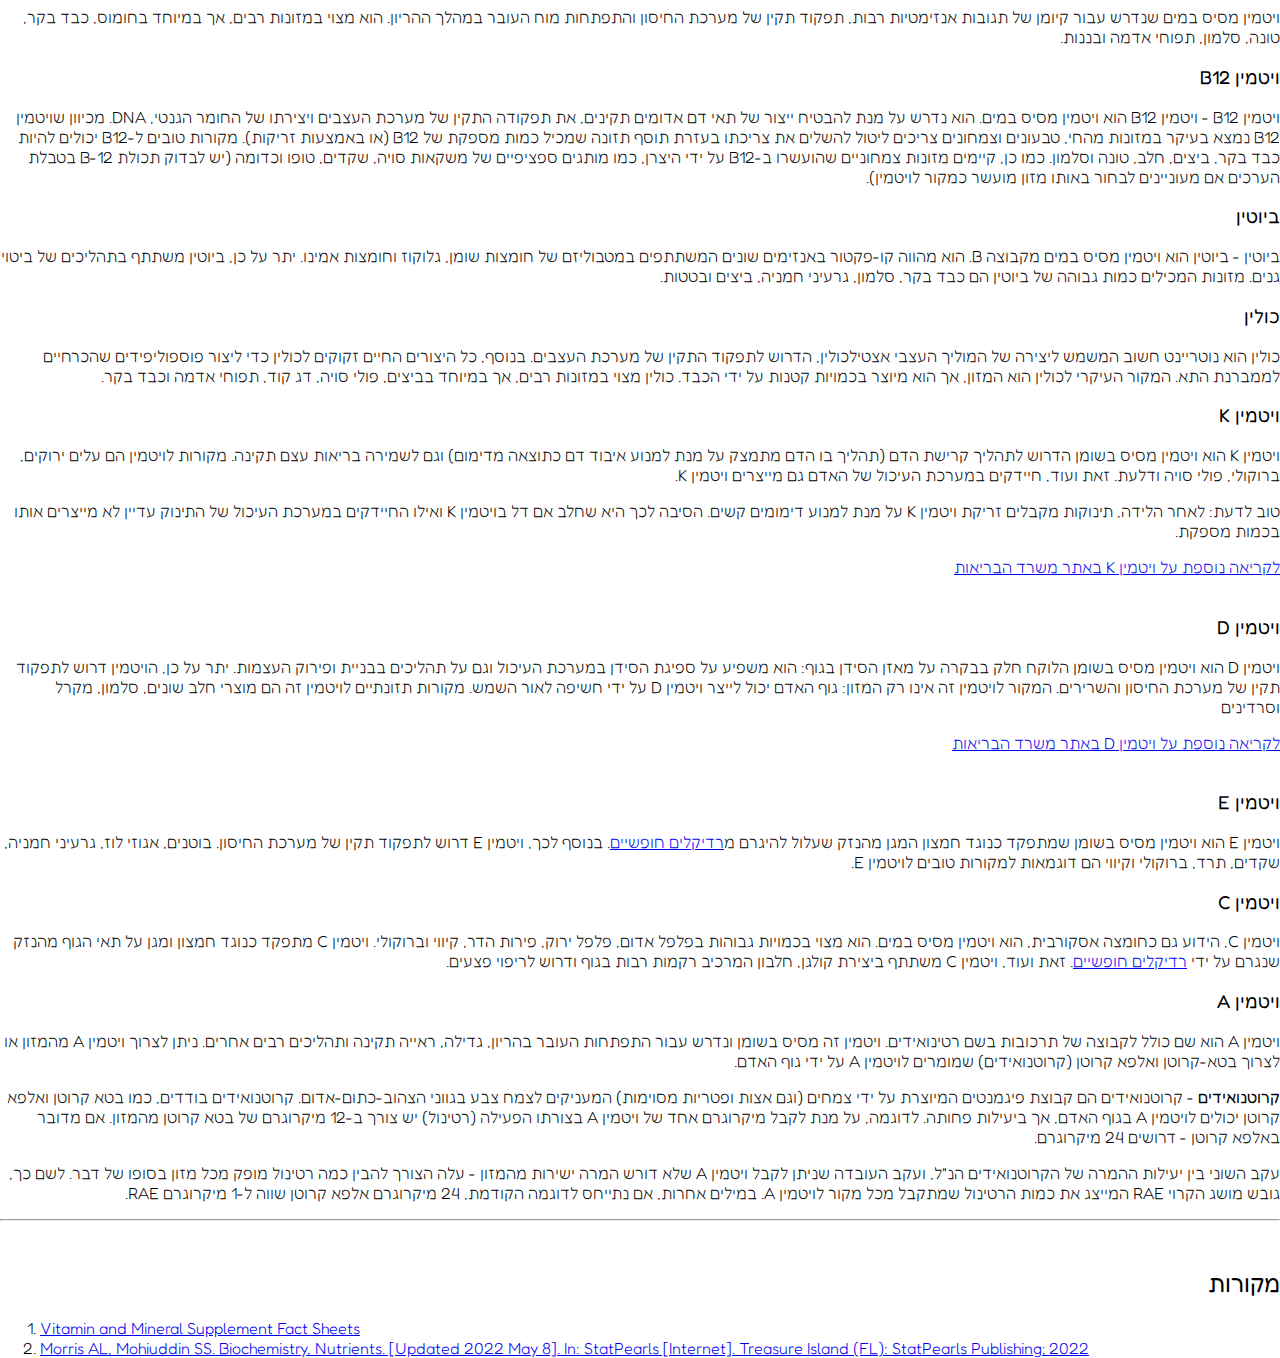
==== commit a88a0234: "changed font weight again + html change: micro and macro nutrients sub title is now <p> and not <h3>" ====
--- a/index.html
+++ b/index.html
@@ -9,52 +9,25 @@
 </head>
 
 <body dir="rtl">
- 
-  <!-- head short discption what this site is about -->
-  <div class="main-title">
-    <h1>בדף זה יוצג מידע אודות הערכים התזונתיים של המזון ומושגי בסיס</h1> <br>
-  </div>
-
-
-  <!-- macronutrient main-sub-heading -->
-  <section>
-    <!-- main description of macronutrient -->
-    <div class="heading-macronutrient">
-      <div class="main-sub-heading title-macronutrient">
-        <h2>מאקרונוטריינטים</h2>
-      </div>
-      <div class="macro-description">
-        <h3>מאקרונוטריינטים הם חומרים הדרושים לגוף בכמויות יחסית גדולות. תפקידם הוא לספק אנרגיה ולאפשר בניית רקמות. פחמימות, חלבון ושומן נחשבים למאקרונוטריינטים.</h3>
-      </div> 
-    </div>
-    
-    
-    <!-- components of macronutrients -->
-    <!-- protein -->
-    <h3>חלבונים</h3>
-    <p>כל היצורים החיים ומבצעים תפקידים רבים - כמעט כל תהליך ביוכימי בגוף תלוי בהם. בנוסף, החלבונים משמשים לבנייה ותיקון של רקמות.</p>
-    
-    <!-- fats -->
-    <h3>שומנים</h3>
-    <p> חומצות שומן יכולות להרכיב טריגליצרידים ובצורה זו רוב השומן נמצא במזון. בגוף האדם השומן הוא משמש בעיקר לספק אנרגיה ולאגור אותה. כדאי לדעת שלסוגים שונים של חומצות שומן הן יכולות להיות השפעות בריאותיות שונות. החלוקה הכי מוכרת של סוגי חומצות שומן היא לשומן רווי ושומן בלתי רווי. </p>
-    
-    <!-- carbs -->
-    <h3>פחמימות</h3>
-    <p>פחמימות הן תרכובות שתפקידן העיקרי הוא לספק אנרגיה. אבני הבניין של הפחמימות הם סוגים שונים של סוכרים. סוכרים אלו יכולים להיות מחוברים אחד לשני במבנים שונים, ובכך ליצור סוגים שונים של עמילנים, דו-סוכרים או סיבים תזונתיים, או, להתקיים באופן בודד כמה שמוגדר חד-סוכרים.  </p>
-    
-    <!-- avilable carbs -->
-    <h3>פחמימות זמינות</h3>
-    <p>פחמימות זמינות - סך הפחמימות שניתנות לעיכול וספיגה בגוף האדם. עמילן, דקסטרינים, גליקוגן, אוליגוסכרידים וחד סוכרים (כגון גלוקוז, פרוקטוז ומלטוז) מוגדרים כפחמימות זמינות. סיבים תזונתיים לעומת זאת, לא נחשבים לפחמימות זמינות.   </p>
-    
-    <!-- fiber -->
-    <h3>סיבים תזונתיים</h3>
-    <p>סיבים תזונתיים הם פחמימות מסוימות המצויות במזונות מן הצומח (כמו פירות וירקות). בניגוד לשאר הפחמימות, סיבים אינם מתעכלים במלואם עקב המבנה הכימי הייחודי שלהם. לסוגים רבים של סיבים התזונתיים מיוחסים יתרונות בריאותיים כמו שיפור ברמות הכולסטרול או הגברת תחושת השובע.</p>
-  </section>
+  <h1>בדף זה יוצג מידע אודות הערכים התזונתיים של המזון ומושגי בסיס</h1><br>
+  <h2>מאקרונוטריינטים</h2>
+  <p>מאקרונוטריינטים הם חומרים הדרושים לגוף בכמויות יחסית גדולות. תפקידם הוא לספק אנרגיה ולאפשר בניית רקמות. פחמימות, חלבון ושומן נחשבים למאקרונוטריינטים. 
+</p>
   <br>
   
+  <h3>חלבונים</h3>
+  <p>חומצות אמינו ברצפים וצירופים שונים יוצרות מבנים הקרויים חלבונים. החלבונים חיוניים לכל היצורים החיים ומבצעים תפקידים רבים - כמעט כל תהליך ביוכימי בגוף תלוי בהם. בנוסף, החלבונים משמשים לבנייה ותיקון של רקמות. </p>
+  <h3>שומנים</h3>
+  <p> חומצות שומן יכולות להרכיב טריגליצרידים ובצורה זו רוב השומן נמצא במזון. בגוף האדם השומן הוא משמש בעיקר לספק אנרגיה ולאגור אותה. כדאי לדעת שלסוגים שונים של חומצות שומן הן יכולות להיות השפעות בריאותיות שונות. החלוקה הכי מוכרת של סוגי חומצות שומן היא לשומן רווי ושומן בלתי רווי. </p>
+  <h3>פחמימות</h3>
+  <p>פחמימות הן תרכובות שתפקידן העיקרי הוא לספק אנרגיה. אבני הבניין של הפחמימות הם סוגים שונים של סוכרים. סוכרים אלו יכולים להיות מחוברים אחד לשני במבנים שונים, ובכך ליצור סוגים שונים של עמילנים, דו-סוכרים או סיבים תזונתיים, או, להתקיים באופן בודד כמה שמוגדר חד-סוכרים.  </p>
+<h3>פחמימות זמינות</h3>
+  <p>פחמימות זמינות - סך הפחמימות שניתנות לעיכול וספיגה בגוף האדם. עמילן, דקסטרינים, גליקוגן, אוליגוסכרידים וחד סוכרים (כגון גלוקוז, פרוקטוז ומלטוז) מוגדרים כפחמימות זמינות. סיבים תזונתיים לעומת זאת, לא נחשבים לפחמימות זמינות.   </p>
+  <h3>סיבים תזונתיים</h3>
+  <p>סיבים תזונתיים הם פחמימות מסוימות המצויות במזונות מן הצומח (כמו פירות וירקות). בניגוד לשאר הפחמימות, סיבים אינם מתעכלים במלואם עקב המבנה הכימי הייחודי שלהם. לסוגים רבים של סיבים התזונתיים מיוחסים יתרונות בריאותיים כמו שיפור ברמות הכולסטרול או הגברת תחושת השובע.</p>
   <hr>
   <h2>מיקרונוטריינטים</h2>
-  <h3>מיקרונוטריינטים הם חומרים המצויים במזון ודרושים לגופינו בכמות קטנה, זאת על מנת לאפשר ביצוע של תהליכים ביוכימיים שונים שהכרחיים לבריאות ותפקוד תקינים. מינרלים מסוימים וגם ויטמינים מוגדרים כמיקרונוטריינטים.</h3>
+  <p>מיקרונוטריינטים הם חומרים המצויים במזון ודרושים לגופינו בכמות קטנה, זאת על מנת לאפשר ביצוע של תהליכים ביוכימיים שונים שהכרחיים לבריאות ותפקוד תקינים. מינרלים מסוימים וגם ויטמינים מוגדרים כמיקרונוטריינטים.</p>
   <br>
   <h3>ויטמין B1</h3>
   <p>ויטמין זה, הקרוי גם תיאמין, וא ויטמין מסיס במים המסייע במטבוליזם של חומצות אמינו, פחמימות ותהליכי הפקת אנרגיה. תיאמין מצוי בעיקר בדגנים מלאים (למשל אורז מלא, לחם מחיטה מלאה) וקטניות כגון עדשים ואפונה.</p>
@@ -119,6 +92,7 @@
   
   
   
+  
   <script src="script.js"></script>
 </body>
 
--- a/style.css
+++ b/style.css
@@ -1,4 +1,19 @@
+@import url('https://fonts.googleapis.com/css2?family=Fredoka:wght@300;400;600&display=swap');
+
+:root {
+  font-family: fredoka;
+  font-weight: 300;
+}
+
+h2, h3 {
+  font-weight: 400;
+}
+
+
+
+
+
 html, body {
   height: 100%;
-  width: 100%;
+  width: 100%; 
 }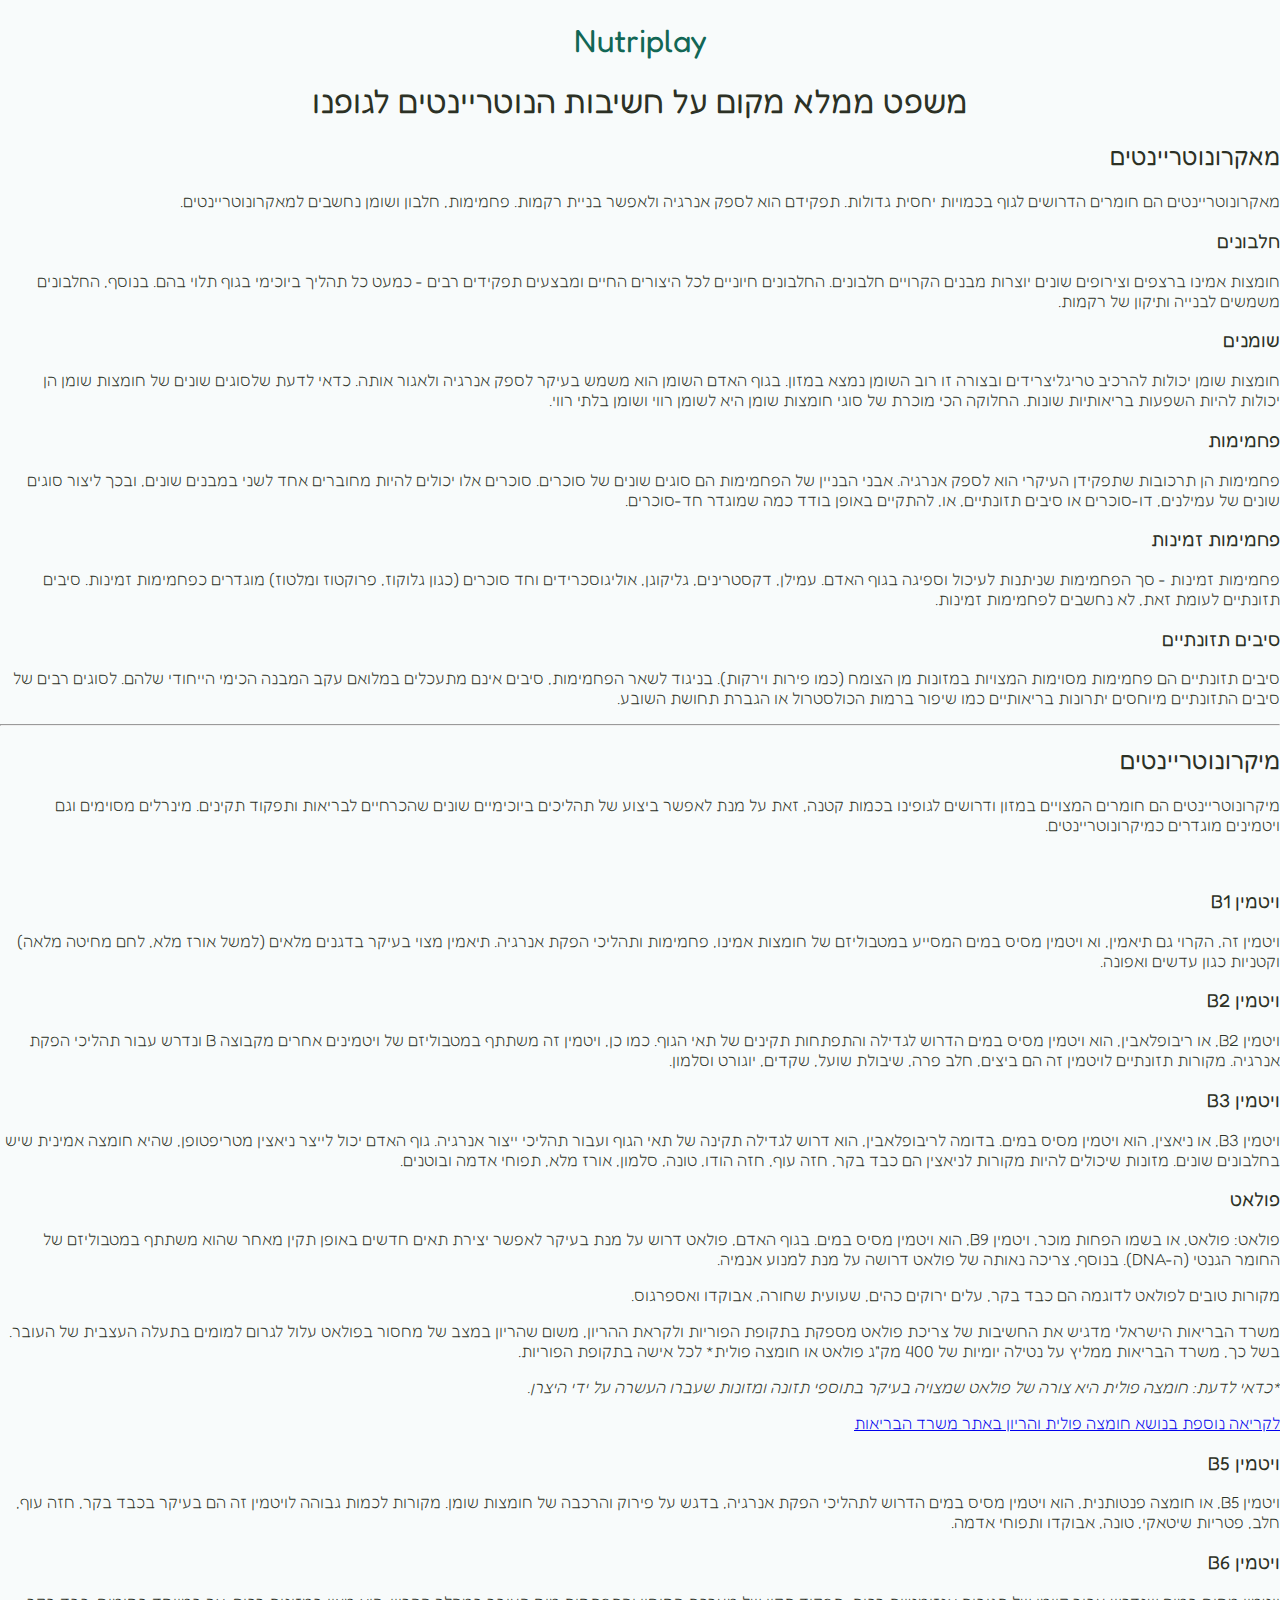
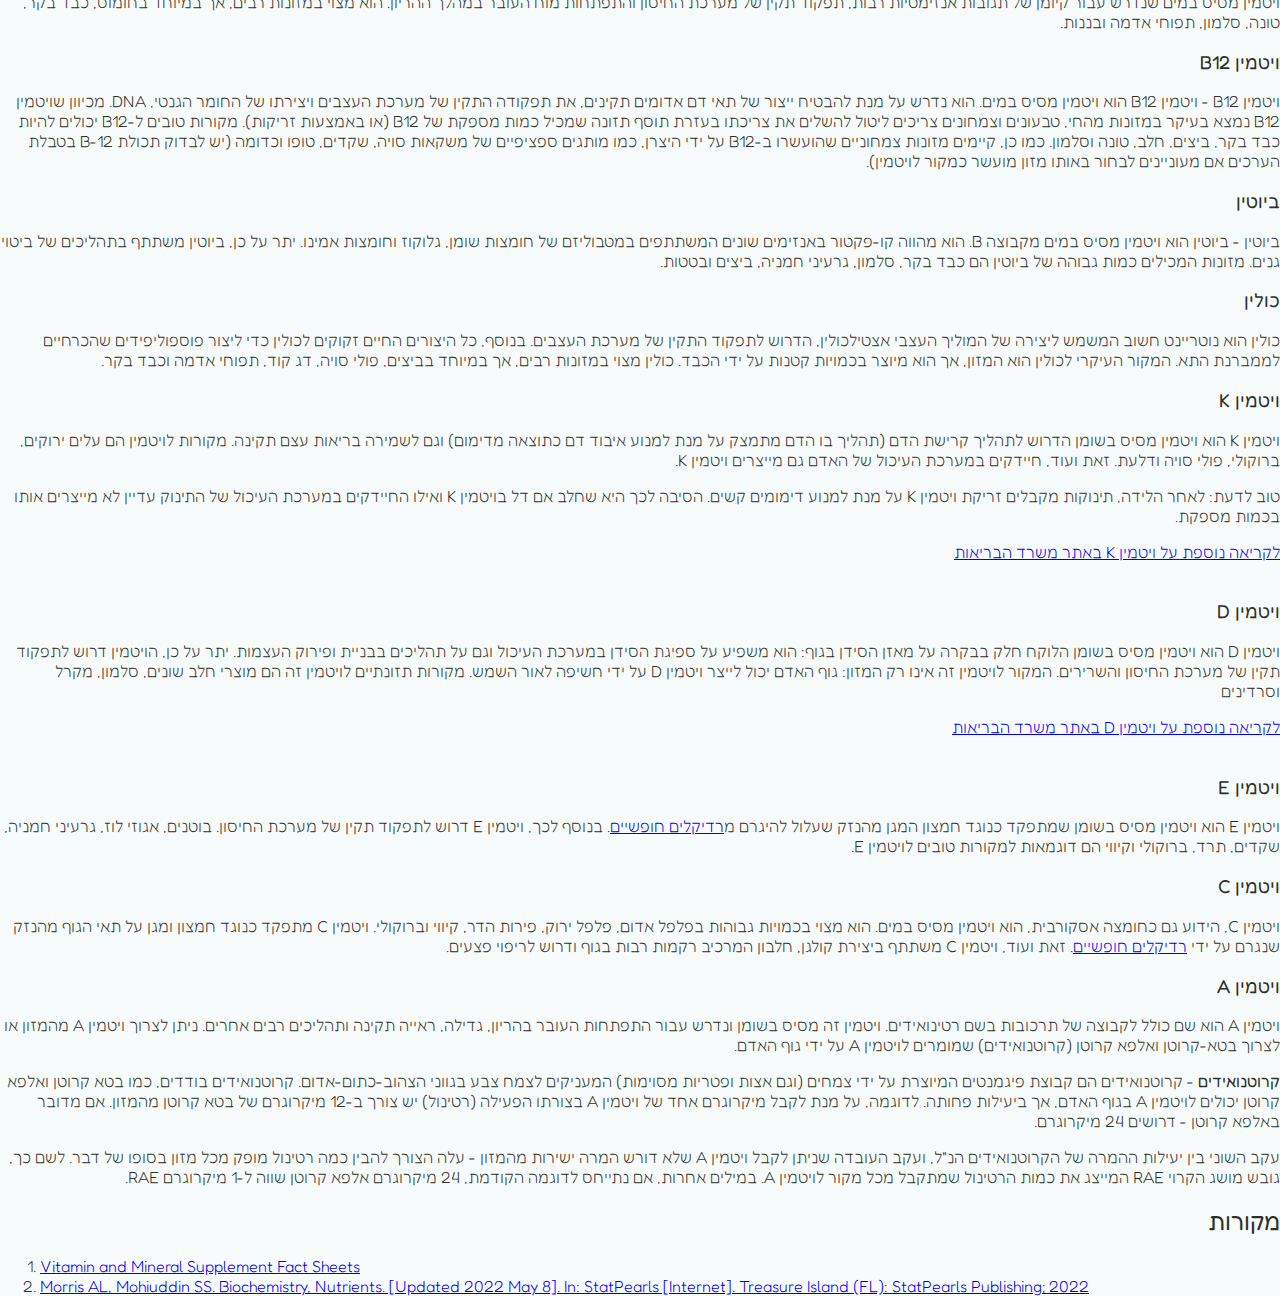
==== commit 901db45f: "logo added, sub title of whole page added, color of nutriplay logo in green now." ====
--- a/index.html
+++ b/index.html
@@ -5,16 +5,16 @@
   <meta charset="utf-8">
   <meta name="viewport" content="width=device-width">
   <title>ויטמינים ומינרלים</title>
-  <link href="style.css" rel="stylesheet" type="text/css" />
+  <link href="/style.css" rel="stylesheet" type="text/css" />
 </head>
 
 <body dir="rtl">
-  <h1>בדף זה יוצג מידע אודות הערכים התזונתיים של המזון ומושגי בסיס</h1><br>
+  <h1 class="regular-green hero-section">Nutriplay</h1>
+  
+  <h1 class="hero-section">משפט ממלא מקום על חשיבות הנוטריינטים לגופנו</h1>
+  
   <h2>מאקרונוטריינטים</h2>
-  <p>מאקרונוטריינטים הם חומרים הדרושים לגוף בכמויות יחסית גדולות. תפקידם הוא לספק אנרגיה ולאפשר בניית רקמות. פחמימות, חלבון ושומן נחשבים למאקרונוטריינטים. 
-</p>
-  <br>
-  
+  <p>מאקרונוטריינטים הם חומרים הדרושים לגוף בכמויות יחסית גדולות. תפקידם הוא לספק אנרגיה ולאפשר בניית רקמות. פחמימות, חלבון ושומן נחשבים למאקרונוטריינטים.</p>
   <h3>חלבונים</h3>
   <p>חומצות אמינו ברצפים וצירופים שונים יוצרות מבנים הקרויים חלבונים. החלבונים חיוניים לכל היצורים החיים ומבצעים תפקידים רבים - כמעט כל תהליך ביוכימי בגוף תלוי בהם. בנוסף, החלבונים משמשים לבנייה ותיקון של רקמות. </p>
   <h3>שומנים</h3>
@@ -80,20 +80,20 @@
   <p><strong>קרוטנואידים</strong> - קרוטנואידים הם קבוצת פיגמנטים המיוצרת על ידי צמחים (וגם אצות ופטריות מסוימות) המעניקים לצמח צבע בגווני הצהוב-כתום-אדום. קרוטנואידים בודדים, כמו בטא קרוטן ואלפא קרוטן יכולים לויטמין A בגוף האדם, אך ביעילות פחותה. לדוגמה, על מנת לקבל מיקרוגרם אחד של ויטמין A בצורתו הפעילה (רטינול) יש צורך ב-12 מיקרוגרם של בטא קרוטן מהמזון. אם מדובר באלפא קרוטן - דרושים 24 מיקרוגרם. </p>
   <p>עקב השוני בין יעילות ההמרה של הקרוטנואידים הנ"ל, ועקב העובדה שניתן לקבל ויטמין A שלא דורש המרה ישירות מהמזון - עלה הצורך להבין כמה רטינול מופק מכל מזון בסופו של דבר. לשם כך, גובש מושג הקרוי RAE המייצג את כמות הרטינול שמתקבל מכל מקור לויטמין A. במילים אחרות, אם נתייחס לדוגמה הקודמת, 24 מיקרוגרם אלפא קרוטן שווה ל-1 מיקרוגרם RAE. 
 </p>
-  <hr><br>
   <h2>מקורות</h2>
-  <ol><ol dir="ltr">
-    <li><a href="https://ods.od.nih.gov/factsheets/list-VitaminsMinerals/" target="_blank">Vitamin and Mineral Supplement Fact Sheets
-</a></li>
-    <li><a href="https://www.ncbi.nlm.nih.gov/books/NBK554545/" target="_blank">Morris AL, Mohiuddin SS. Biochemistry, Nutrients. [Updated 2022 May 8]. In: StatPearls [Internet]. Treasure Island (FL): StatPearls Publishing; 2022
-</a></li>
+  <ol dir="ltr">
+    <li>
+      <a href="https://ods.od.nih.gov/factsheets/list-VitaminsMinerals/" target="_blank">Vitamin and Mineral Supplement Fact Sheets</a>
+    </li>
+    
+    <li>
+      <a href="https://www.ncbi.nlm.nih.gov/books/NBK554545/" target="_blank">Morris AL, Mohiuddin SS. Biochemistry, Nutrients. [Updated 2022 May 8]. In: StatPearls [Internet]. Treasure Island (FL): StatPearls Publishing; 2022
+      </a>
+    </li>
   </ol>
-  
-  
-  
-  
   
   <script src="script.js"></script>
 </body>
 
-</html>+</html> 
+    --- a/style.css
+++ b/style.css
@@ -1,8 +1,27 @@
 @import url('https://fonts.googleapis.com/css2?family=Fredoka:wght@300;400;600&display=swap');
 
 :root {
-  font-family: fredoka;
+  font-family: 'Fredoka';
   font-weight: 300;
+}
+
+body {
+  background-color: #F8FBFB;
+  color: #2C3125;
+}
+
+html, body {
+  height: 100%;
+  width: 100%; 
+}
+
+.regular-green {
+  color: #126755;
+}
+
+.hero-section {
+  text-align: center;
+  font-weight: 400;
 }
 
 h2, h3 {
@@ -10,10 +29,3 @@
 }
 
 
-
-
-
-html, body {
-  height: 100%;
-  width: 100%; 
-}